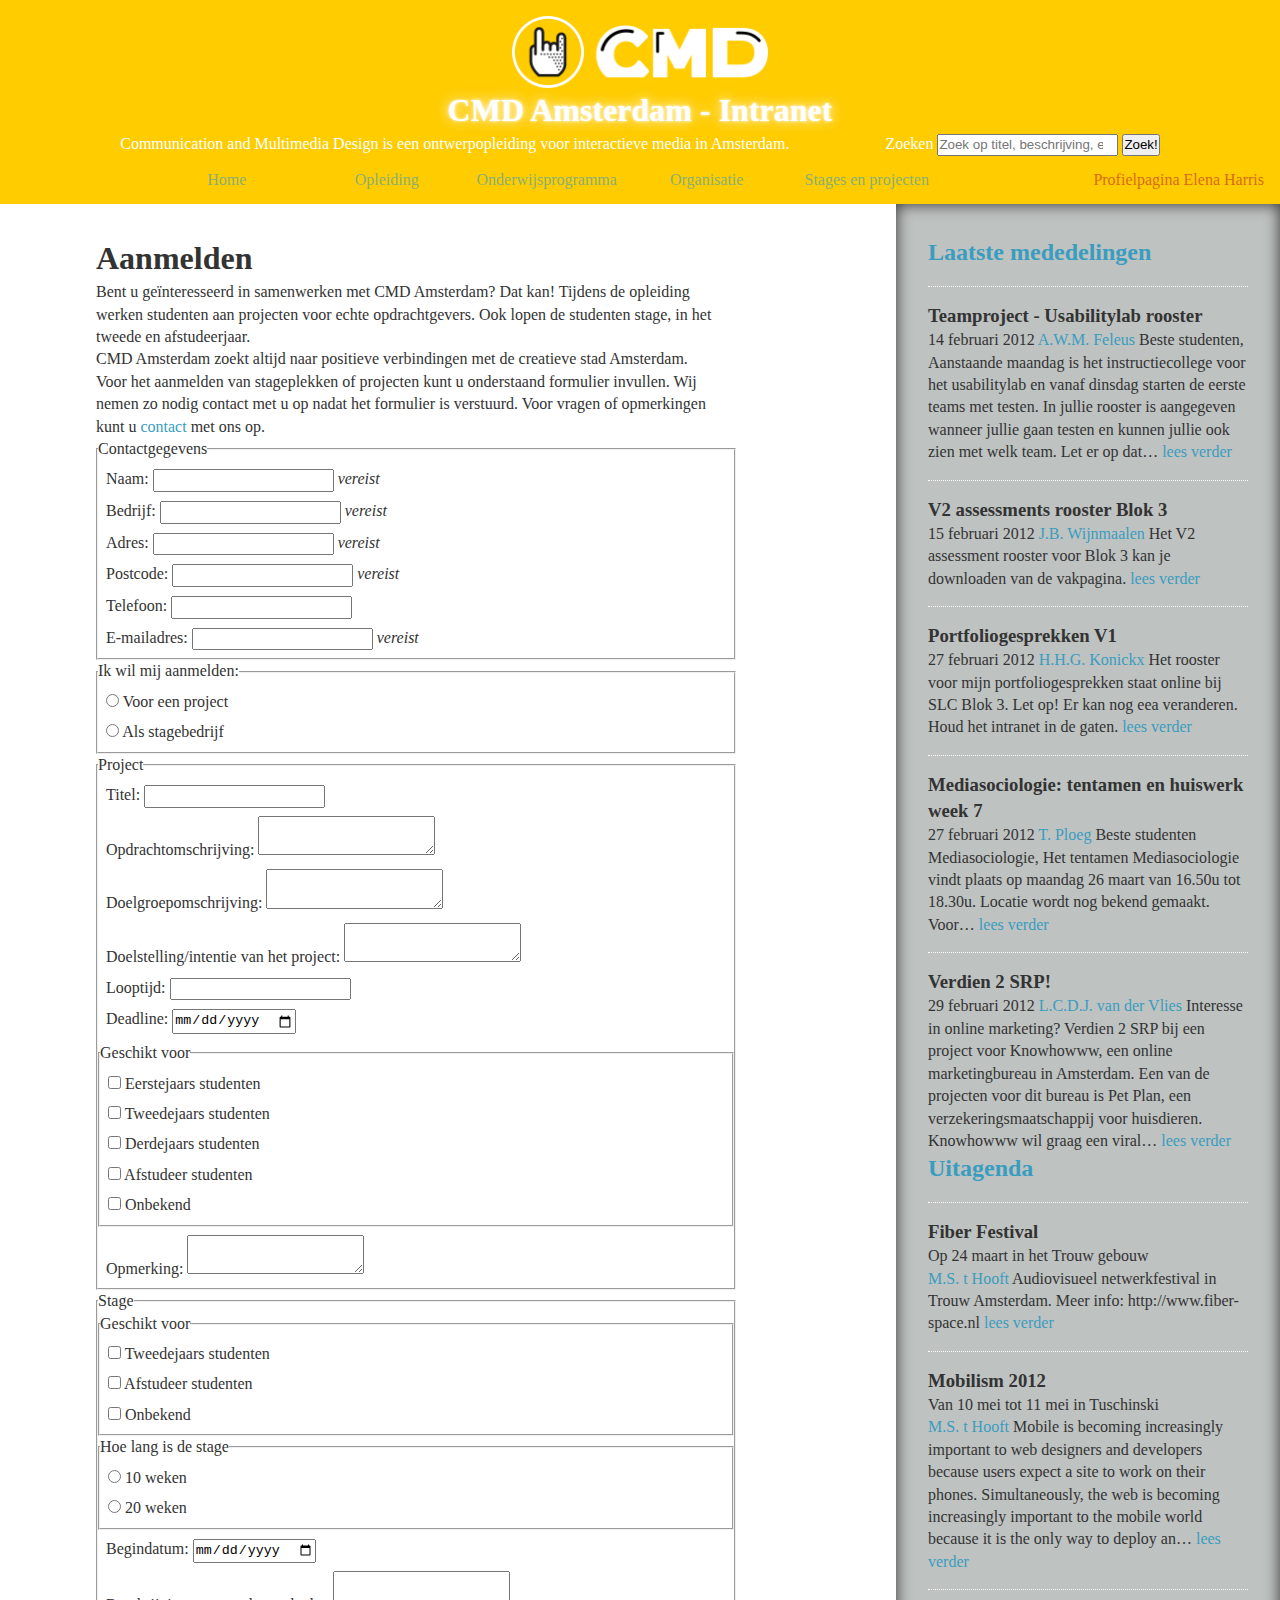
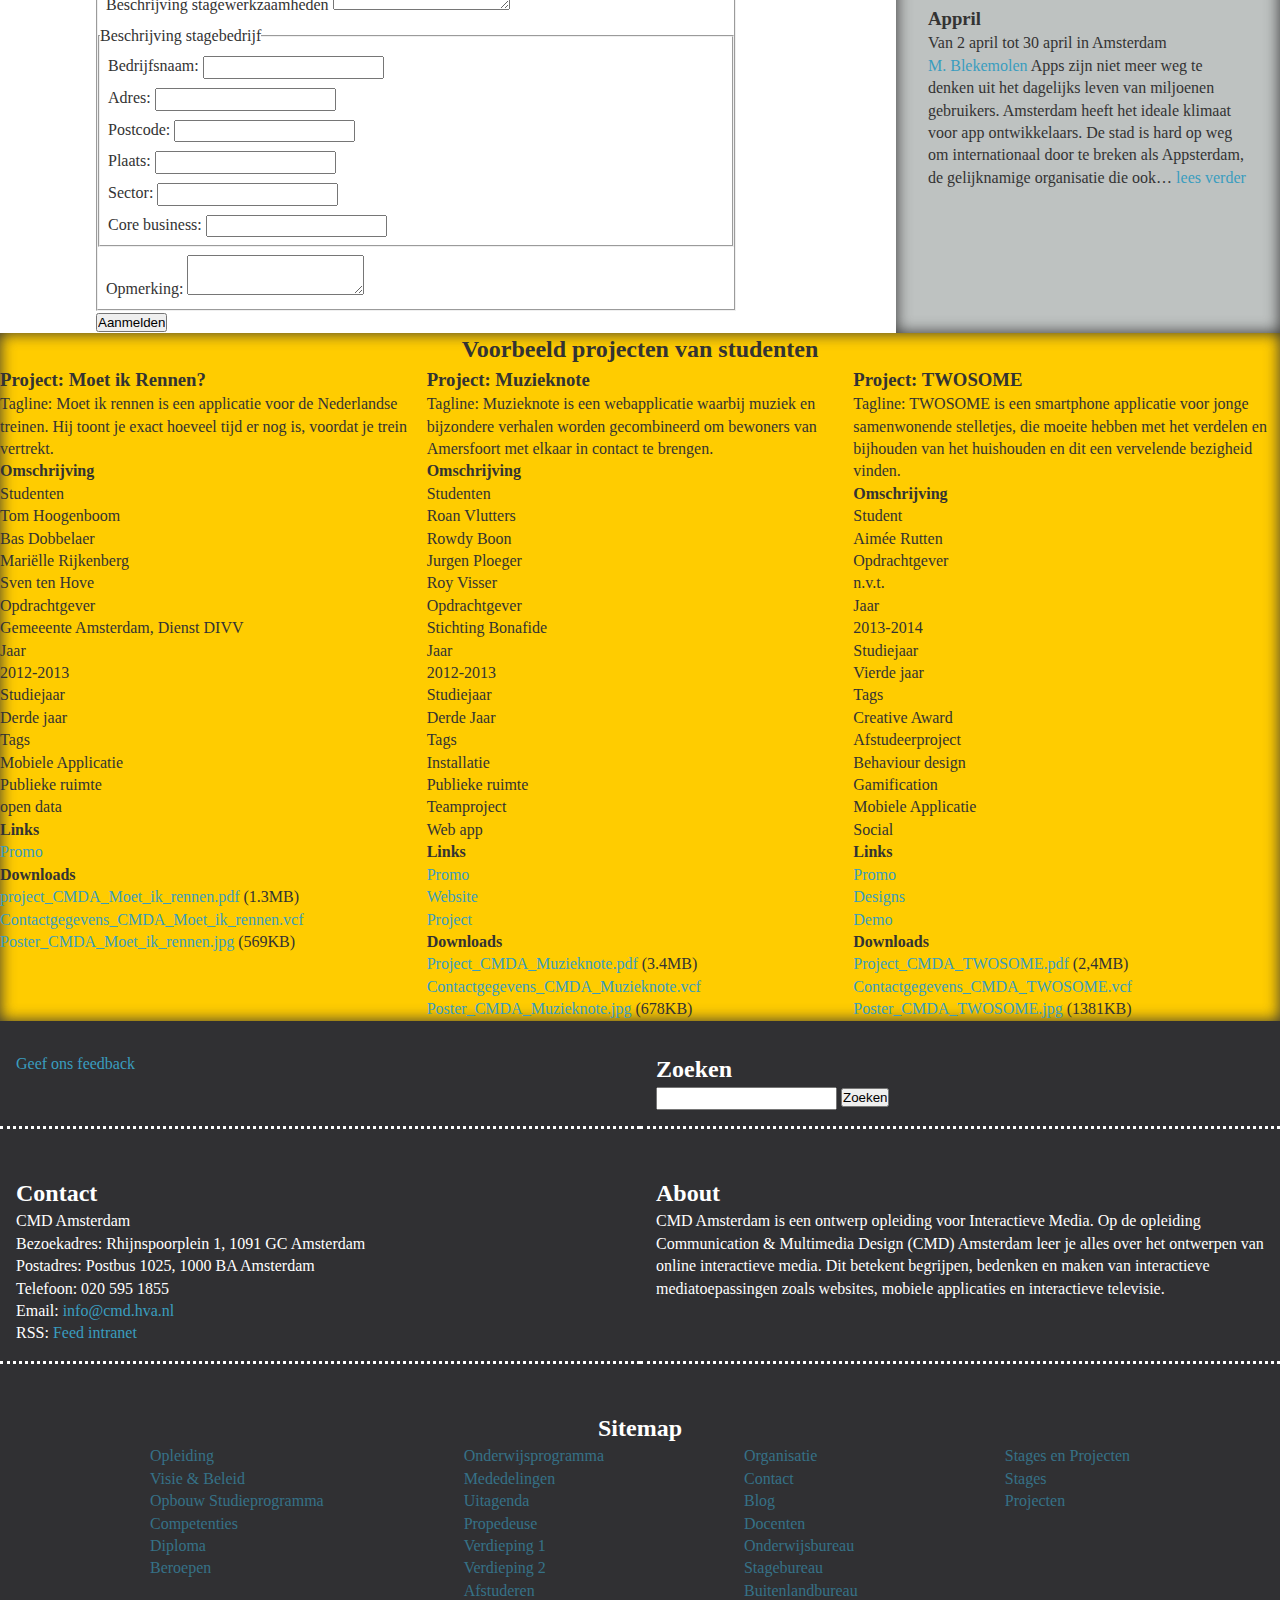
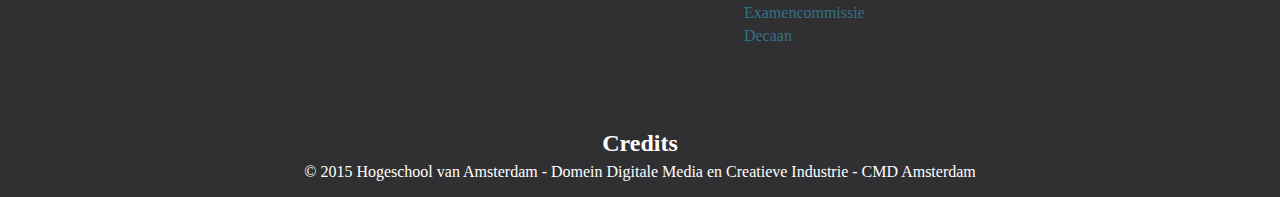
==== Eindtoets/Formulier/index.html @ 002a4f3b "Artikel klaar" ====
<!DOCTYPE html>
<html lang="nl">
    <head>
        <meta charset="utf-8">
        <meta name="viewport" content="width=device-width" />
        <title>Formulierpagina</title>
        <link rel="stylesheet" href="css/style.css">
    </head>
    <body>

        <!-- header met logo & navigatie -->
        <header>
            <h1>CMD Amsterdam - Intranet</h1>
            <p>Communication and Multimedia Design is een ontwerpopleiding voor interactieve media in Amsterdam.</p>
            <img class="headerImage" src="img/cmd_logo.png" alt="headerImage">
            <nav>
                <ul>
                    <li><a href="#">Home</a></li>
                    <li><a href="#">Opleiding</a></li>
                    <li><a href="#">Onderwijsprogramma</a></li>
                    <li><a href="#">Organisatie</a></li>
                    <li><a href="#">Stages en projecten</a></li>
                </ul>
            </nav>
            <form method="get" action="Formulierpagina.html">
                <label>
                    Zoeken
                    <input type="search" placeholder="Zoek op titel, beschrijving, etc…" name="q">
                </label>
                <button type="submit">Zoek!</button>
            </form>
            <p class="to-profile"><a href="#Elena">Profielpagina Elena Harris</a></p>
        </header>

        <!-- Main article - Contact formulier  -->
        <div class="mainContent">
        <main>

            <h1>Aanmelden</h1>
            <p>Bent u geïnteresseerd in samenwerken met CMD Amsterdam? Dat kan! Tijdens de opleiding werken studenten aan projecten voor echte opdrachtgevers. Ook lopen de studenten stage, in het tweede en afstudeerjaar.</p>
            <p>CMD Amsterdam zoekt altijd naar positieve verbindingen met de creatieve stad Amsterdam.</p>
            <p>Voor het aanmelden van stageplekken of projecten kunt u onderstaand formulier invullen. Wij nemen zo nodig contact met u op nadat het formulier is verstuurd. Voor vragen of opmerkingen kunt u <a href="#">contact</a> met ons op.</p>

            <form method="post" action="Formulierpagina.html">

                <fieldset>
                    <legend>Contactgegevens</legend>
                    <label>
                        <span>Naam:</span>
                        <input type="text" name="name" required>
                        <em>vereist</em>
                    </label>
                    <label>
                        <span>Bedrijf:</span>
                        <input type="text" name="company" required>
                        <em>vereist</em>
                    </label>
                    <label>
                        <span>Adres:</span>
                        <input type="text" name="address" required>
                        <em>vereist</em>
                    </label>
                    <label>
                        <span>Postcode:</span>
                        <input type="text" name="postal" required>
                        <em>vereist</em>
                    </label>
                    <label>
                        <span>Telefoon:</span>
                        <input type="tel" name="phone">
                    </label>
                    <label>
                        <span>E-mailadres:</span>
                        <input type="email" name="email" required>
                        <em>vereist</em>
                    </label>
                </fieldset>

                <fieldset>
                    <legend>Ik wil mij aanmelden:</legend>
                    <label>
                        <input type="radio" name="submit-for" value="project">
                        <span>Voor een project</span>
                    </label>
                    <label>
                        <input type="radio" name="submit-for" value="stage">
                        <span>Als stagebedrijf</span>
                    </label>
                </fieldset>

                <fieldset id="project">
                    <legend>Project</legend>
                    <label>
                        <span>Titel:</span>
                        <input type="text" name="project-title">
                    </label>
                    <label>
                        <span>Opdrachtomschrijving:</span>
                        <textarea name="project-description"></textarea>
                    </label>
                    <label>
                        <span>Doelgroepomschrijving:</span>
                        <textarea name="project-target-audience"></textarea>
                    </label>
                    <label>
                        <span>Doelstelling/intentie van het project:</span>
                        <textarea name="project-goal"></textarea>
                    </label>
                    <label>
                        <span>Looptijd:</span>
                        <input type="text" name="project-duration">
                    </label>
                    <label>
                        <span>Deadline:</span>
                        <input type="date" name="project-deadline">
                    </label>
                    <fieldset>
                        <legend>Geschikt voor</legend>
                        <label><input type="checkbox" name="project-eerstejaars"> Eerstejaars studenten</label>
                        <label><input type="checkbox" name="project-tweedejaars"> Tweedejaars studenten</label>
                        <label><input type="checkbox" name="project-derdejaars"> Derdejaars studenten</label>
                        <label><input type="checkbox" name="project-afstudeer"> Afstudeer studenten</label>
                        <label><input type="checkbox" name="project-onbekend"> Onbekend</label>
                    </fieldset>
                    <label>
                        <span>Opmerking:</span>
                        <textarea name="project-comments"></textarea>
                    </label>
                </fieldset>

                <fieldset id="stage">
                    <legend>Stage</legend>
                    <fieldset>
                        <legend>Geschikt voor</legend>
                        <label><input type="checkbox" name="stage-tweedejaars"> Tweedejaars studenten</label>
                        <label><input type="checkbox" name="stage-afstudeerders"> Afstudeer studenten</label>
                        <label><input type="checkbox" name="stage-onbekend"> Onbekend</label>
                    </fieldset>
                    <fieldset>
                        <legend>Hoe lang is de stage</legend>
                        <label><input type="radio" name="stage-duration" value="10"> 10 weken</label>
                        <label><input type="radio" name="stage-duration" value="20"> 20 weken</label>
                    </fieldset>
                    <label>
                        <span>Begindatum:</span>
                        <input type="date" name="stage-startdate">
                    </label>
                    <label>
                        <span>Beschrijving stagewerkzaamheden</span>
                        <textarea name="stage-description"></textarea>
                    </label>
                    <fieldset>
                        <legend>Beschrijving stagebedrijf</legend>
                        <label>
                            <span>Bedrijfsnaam:</span>
                            <input type="text" name="stage-company-name">
                        </label>
                        <label>
                            <span>Adres:</span>
                            <input type="text" name="stage-address">
                        </label>
                        <label>
                            <span>Postcode:</span>
                            <input type="text" name="stage-postal">
                        </label>
                        <label>
                            <span>Plaats:</span>
                            <input type="text" name="stage-place">
                        </label>
                        <label>
                            <span>Sector:</span>
                            <input type="text" name="stage-sector">
                        </label>
                        <label>
                            <span>Core business:</span>
                            <input type="text" name="stage-core-business">
                        </label>
                    </fieldset>
                    <label>
                        <span>Opmerking:</span>
                        <textarea name="stage-comments"></textarea>
                    </label>
                </fieldset>

                <input type="submit" value="Aanmelden">

            </form>

        </main>

        <!-- 3 related projects - In the spotlight -->
        <section class="related">

            <h2>Voorbeeld projecten van studenten</h2>

            <article>
                <header>
                    <h3>Project: Moet ik Rennen?</h3>
                    <p>Tagline: Moet ik rennen is een applicatie voor de Nederlandse treinen. Hij toont je exact hoeveel tijd er nog is, voordat je trein vertrekt.</p>
                </header>
                <section>
                    <h4>Omschrijving</h4>
                    <dl>
                        <dt>Studenten</dt>
                        <dd>Tom Hoogenboom</dd>
                        <dd>Bas Dobbelaer</dd>
                        <dd>Mariëlle Rijkenberg</dd>
                        <dd>Sven ten Hove</dd>

                        <dt>Opdrachtgever</dt>
                        <dd>Gemeeente Amsterdam, Dienst DIVV</dd>

                        <dt>Jaar</dt>
                        <dd>2012-2013</dd>

                        <dt>Studiejaar</dt>
                        <dd>Derde jaar</dd>

                        <dt class="tags">Tags</dt>
                        <dd>Mobiele Applicatie</dd>
                        <dd>Publieke ruimte</dd>
                        <dd>open data</dd>
                    </dl>
                </section>
                <section>
                    <h4>Links</h4>
                    <ul>
                        <li><a href="https://vimeo.com/61573544">Promo</a></li>
                    </ul>
                </section>
                <section>
                    <h4>Downloads</h4>
                    <ul>
                        <li><a href="bron.pdf" data-kb="1267">project_CMDA_Moet_ik_rennen.pdf</a> (1.3MB)</li>
                        <li><a href="bron.vcf">Contactgegevens_CMDA_Moet_ik_rennen.vcf</a></li>
                        <li><a href="bron.jpg" data-kb="569">Poster_CMDA_Moet_ik_rennen.jpg</a> (569KB)</li>
                    </ul>
                </section>
            </article>

            <article>
                <header>
                    <h3>Project: Muzieknote</h3>
                    <p>Tagline: Muzieknote is een webapplicatie waarbij muziek en bijzondere verhalen worden gecombineerd om bewoners van Amersfoort met elkaar in contact te brengen.</p>
                </header>
                <section>
                    <h4>Omschrijving</h4>
                    <dl>
                        <dt>Studenten</dt>
                        <dd>Roan Vlutters</dd>
                        <dd>Rowdy Boon</dd>
                        <dd>Jurgen Ploeger</dd>
                        <dd>Roy Visser</dd>

                        <dt>Opdrachtgever</dt>
                        <dd>Stichting Bonafide</dd>

                        <dt>Jaar</dt>
                        <dd>2012-2013</dd>

                        <dt>Studiejaar</dt>
                        <dd>Derde Jaar</dd>

                        <dt class="tags">Tags</dt>
                        <dd>Installatie</dd>
                        <dd>Publieke ruimte</dd>
                        <dd>Teamproject</dd>
                        <dd>Web app</dd>
                    </dl>
                </section>
                <section>
                    <h4>Links</h4>
                    <ul>
                        <li><a href="https://vimeo.com/81740715">Promo</a></li>
                        <li><a href="http://muzieknote.nl">Website</a></li>
                        <li><a href="https://www.behance.net/gallery/Muzieknote/14149359">Project</a></li>
                    </ul>
                </section>
                <section>
                    <h4>Downloads</h4>
                    <ul>
                        <li><a href="bron.pdf" data-kb="33671">Project_CMDA_Muzieknote.pdf</a> (3.4MB)</li>
                        <li><a href="bron.vcf">Contactgegevens_CMDA_Muzieknote.vcf</a></li>
                        <li><a href="bron.jpg" data-kb="678">Poster_CMDA_Muzieknote.jpg</a> (678KB)</li>
                    </ul>
                </section>
            </article>

            <article>
                <header>
                    <h3>Project: TWOSOME</h3>
                    <p>Tagline: TWOSOME is een smartphone applicatie voor jonge samenwonende stelletjes, die moeite hebben met het verdelen en bijhouden van het huishouden en dit een vervelende bezigheid vinden.</p>
                </header>
                <section>
                    <h4>Omschrijving</h4>
                    <dl>
                        <dt>Student</dt>
                        <dd>Aimée Rutten</dd>

                        <dt>Opdrachtgever</dt>
                        <dd>n.v.t.</dd>

                        <dt>Jaar</dt>
                        <dd>2013-2014</dd>

                        <dt>Studiejaar</dt>
                        <dd>Vierde jaar</dd>

                        <dt class="tags">Tags</dt>
                        <dd>Creative Award</dd>
                        <dd>Afstudeerproject</dd>
                        <dd>Behaviour design</dd>
                        <dd>Gamification</dd>
                        <dd>Mobiele Applicatie</dd>
                        <dd>Social</dd>
                    </dl>
                </section>
                <section>
                    <h4>Links</h4>
                    <ul>
                        <li><a href="http://marvl.in/17b008">Promo</a></li>
                        <li><a href="http://www.pinterest.com/pin/246783254555699159/">Designs</a></li>
                        <li><a href="https://vimeo.com/98737277">Demo</a></li>
                    </ul>
                </section>
                <section>
                    <h4>Downloads</h4>
                    <ul>
                        <li><a href="bron.pdf" data-kb="23513">Project_CMDA_TWOSOME.pdf</a> (2,4MB)</li>
                        <li><a href="bron.vcf">Contactgegevens_CMDA_TWOSOME.vcf</a></li>
                        <li><a href="bron.jpg" data-kb="1381">Poster_CMDA_TWOSOME.jpg</a> (1381KB)</li>
                    </ul>
                </section>
            </article>

        </section>

        <!-- Sidebar teksten en info: Laatste mededelingen, Agenda, Twitter -->
        <aside>

            <section>
                <h2><a href="#">Laatste mededelingen</a></h2>
                <article>
                    <h3>Teamproject - Usabilitylab rooster</h3>
                    <p>
                        <time datetime="2012-02-14">14 februari 2012</time>
                        <a href="#" rel="author">A.W.M. Feleus</a>
                        Beste studenten, Aanstaande maandag is het instructiecollege voor het usabilitylab en vanaf dinsdag starten de eerste teams met testen. In jullie rooster is aangegeven wanneer jullie gaan testen en kunnen jullie ook zien met welk team. Let er op dat…
                        <a href="#" rel="bookmark">lees verder</a>
                    </p>
                </article>
                <article>
                    <h3>V2 assessments rooster Blok 3</h3>
                    <p>
                        <time datetime="2012-02-15">15 februari 2012</time>
                        <a href="#" rel="author">J.B. Wijnmaalen</a>
                        Het V2 assessment rooster voor Blok 3 kan je  downloaden van de vakpagina.
                        <a href="#" rel="bookmark">lees verder</a>
                    </p>
                </article>
                <article>
                    <h3>Portfoliogesprekken V1</h3>
                    <p>
                        <time datetime="2012-02-27">27 februari 2012</time>
                        <a href="#" rel="author">H.H.G. Konickx</a>
                        Het rooster voor mijn portfoliogesprekken staat online bij SLC Blok 3. Let op! Er kan nog eea veranderen. Houd het intranet in de gaten.
                        <a href="#" rel="bookmark">lees verder</a>
                    </p>
                </article>
                <article>
                    <h3>Mediasociologie: tentamen en huiswerk week 7</h3>
                    <p>
                        <time datetime="2012-02-27">27 februari 2012</time>
                        <a href="#" rel="author">T. Ploeg</a>
                        Beste studenten Mediasociologie, Het tentamen Mediasociologie vindt plaats op maandag 26 maart van 16.50u tot 18.30u. Locatie wordt nog bekend gemaakt. Voor…
                        <a href="#" rel="bookmark">lees verder</a>
                    </p>
                </article>
                <article>
                    <h3>Verdien 2 SRP!</h3>
                    <p>
                        <time datetime="2012-02-29">29 februari 2012</time>
                        <a href="#" rel="author">L.C.D.J. van der Vlies</a>
                        Interesse in online marketing? Verdien 2 SRP bij een project voor Knowhowww, een online marketingbureau in Amsterdam. Een van de projecten voor dit bureau is Pet Plan, een verzekeringsmaatschappij voor huisdieren. Knowhowww wil graag een viral…
                        <a href="#" rel="bookmark">lees verder</a>
                    </p>
                </article>
            </section>

            <section>
                <h2><a href="#">Uitagenda</a></h2>
                <article>
                    <h3>Fiber Festival</h3>
                    <footer>
                        <p>Op <time datetime="2012-03-24">24 maart</time> in het Trouw gebouw</p>
                    </footer>
                    <p>
                        <a href="#" rel="author">M.S. t Hooft</a>
                        Audiovisueel netwerkfestival in Trouw Amsterdam. Meer info: http://www.fiber-space.nl
                        <a href="#" rel="bookmark">lees verder</a>
                    </p>
                </article>
                <article>
                    <h3>Mobilism 2012</h3>
                    <footer>
                        <p>Van <time datetime="2012-05-10">10 mei</time> tot <time datetime="2012-05-11">11 mei</time> in Tuschinski</p>
                    </footer>
                    <p>
                        <a href="#" rel="author">M.S. t Hooft</a>
                        Mobile is becoming increasingly important to web designers and developers because users expect a site to work on their phones. Simultaneously, the web is becoming increasingly important to the mobile world because it is the only way to deploy an…
                        <a href="#" rel="bookmark">lees verder</a>
                    </p>
                </article>
                <article>
                    <h3>Appril</h3>
                    <footer>
                        <p>Van <time datetime="2012-04-02">2 april</time> tot <time datetime="2012-04-30">30 april</time> in Amsterdam</p>
                    </footer>
                    <p>
                        <a href="#" rel="author">M. Blekemolen</a>
                        Apps zijn niet meer weg te denken uit het dagelijks leven van miljoenen gebruikers. Amsterdam heeft het ideale klimaat voor app ontwikkelaars. De stad is hard op weg om internationaal door te breken als Appsterdam, de gelijknamige organisatie die ook…
                        <a href="#" rel="bookmark">lees verder</a>
                    </p>
                </article>
            </section>

            <!--
                Twitter feed:
                @cmdamsterdam
                #cmda
            -->

        </aside>
        </div>
        <!-- Footer informatie -->
        <footer>
            <section id="sitemap">
                <h2>Sitemap</h2>
                <ul>
                    <li>
                        <a href="#">Opleiding</a>
                        <ul>
                            <li><a href="#">Visie &amp; Beleid</a></li>
                            <li><a href="#">Opbouw Studieprogramma</a></li>
                            <li><a href="#">Competenties</a></li>
                            <li><a href="#">Diploma</a></li>
                            <li><a href="#">Beroepen</a></li>
                        </ul>
                    </li>
                    <li>
                        <a href="#">Onderwijsprogramma</a>
                        <ul>
                            <li><a href="#">Mededelingen</a></li>
                            <li><a href="#">Uitagenda</a></li>
                            <li><a href="#">Propedeuse</a></li>
                            <li><a href="#">Verdieping 1</a></li>
                            <li><a href="#">Verdieping 2</a></li>
                            <li><a href="#">Afstuderen</a></li>
                        </ul>
                    </li>
                    <li>
                        <a href="#">Organisatie</a>
                        <ul>
                            <li><a href="#">Contact</a></li>
                            <li><a href="#">Blog</a></li>
                            <li><a href="#">Docenten</a></li>
                            <li><a href="#">Onderwijsbureau</a></li>
                            <li><a href="#">Stagebureau</a></li>
                            <li><a href="#">Buitenlandbureau</a></li>
                            <li><a href="#">Examencommissie</a></li>
                            <li><a href="#">Decaan</a></li>
                        </ul>
                    </li>
                    <li>
                        <a href="#">Stages en Projecten</a>
                        <ul>
                            <li><a href="#">Stages</a></li>
                            <li><a href="#">Projecten</a></li>
                        </ul>
                    </li>
                </ul>
            </section>

            <section id="contact">
                <h2>Contact</h2>
                <p>CMD Amsterdam</p>
                <p>Bezoekadres: Rhijnspoorplein 1, 1091 GC Amsterdam</p>
                <p>Postadres: Postbus 1025, 1000 BA Amsterdam</p>
                <p>Telefoon: 020 595 1855</p>
                <p>Email: <a href="#" class="email">info@cmd.hva.nl</a></p>
                <p>RSS: <a href="#" class="rss">Feed intranet</a></p>
            </section>

            <section id="search">
                <h2>Zoeken</h2>
                <form method="get" action="Formulierpagina.html">
                    <input type="search" name="q">
                    <input type="submit" value="Zoeken">
                </form>
            </section>

            <section id="about" lang="en">
                <h2>About</h2>
                <p>CMD Amsterdam is een ontwerp opleiding voor Interactieve Media. Op de opleiding Communication &amp; Multimedia Design (CMD) Amsterdam leer je alles over het ontwerpen van online interactieve media. Dit betekent begrijpen, bedenken en maken van interactieve mediatoepassingen zoals websites, mobiele applicaties en interactieve televisie.</p>
            </section>

            <section id="credits" lang="en">
                <h2>Credits</h2>
                <p>© 2015 Hogeschool van Amsterdam - Domein Digitale Media en Creatieve Industrie - CMD Amsterdam</p>
            </section>

            <p id="feedback"><a href="#">Geef ons feedback</a></p>

        </footer>

    </body>
</html>
---- Eindtoets/Formulier/css/style.css ----
/*-------- Algemene css --------*/
* {
    margin: 0;
    padding: 0;
    box-sizing: border-box;
    line-height: 140%;
}

html {
    color: #333;
    background: #fff;
}

li{
    list-style-type: none;
}

fieldset > label{
    display: block;
    width: 100%;
    margin: 0.5em;
}

/* unvisited link */
a:link {
    color: #3A9DBF;
    text-decoration: none;
}

/* visited link */
a:visited {
    color: #3A9DBF;
}

/* mouse over link */
a:hover {
    color: #3A9DBF;
}

/* selected link */
a:active {
    color: #3A9DBF;
}





/*-------- Header + Flexbox --------*/
body > header{
    background: #ffcc00;
    color: #fff;
    display: flex;
    flex-wrap: wrap;
    justify-content: center;
}

.headerImage {
    order: -1;
    width: 20%;
    height: 20%;
    margin: 1em auto auto auto;
    transition: 0.5s;
}

.headerImage:hover{
    transform: rotate(10deg);
    transition: 0.5s;

}

body > header > p{
    text-align: center;
}

body > header > form{
    order: 2;
    align-self: center;
    margin-left: 6em;
}

body > header > nav{
    order: 3;
    margin: auto;
}

body > header > h1{
    width: 100%;
    text-align: center;
    text-shadow:0 0 .1em white, 0 0 .4em white;
}



body > header > nav > ul{
    display: flex;
    flex-wrap: wrap;
    text-align: center;
    justify-content: center;
}

body > header > nav > ul > li{
    display: block;
    width: 10em;
    height: 3em;
    line-height: 3em;
}

body > header > nav > ul > li > a{
    opacity: 0.6;
}

body > header > nav > ul > li > a:hover{
    opacity: 1;
}

.active{
    opacity: 1;
}

.to-profile{
    order: 4;
    align-self: center;
    opacity: 0.6;
}

.to-profile:hover{
    opacity: 1;
}

a[href="#Elena"]{
    color: #BF2A25;
    margin-right: 1em;
}



/*-------- Hoofdcontent: Main + aside + related (incl flexbox) --------*/
.mainContent{
    display: flex;
    flex-wrap: wrap;
    justify-content:space-between;
}

.mainContent > main{
    width: 60%;
    order: 1;
    padding: 2em 2em 0 6em;

}

.mainContent > main > article > section > img{
    max-height: 100%;
    max-width: 100%;
    margin: 1em;
}

aside{
    width: 30%;
    order: 2;
    padding: 2em;
    background: #BEC2C1;
        -webkit-box-shadow: inset 0 0 15px #333;
        -moz-box-shadow: inset 0 0 15px #333;
            box-shadow: inset 0 0 15px #333;
}

aside > section > article{
    border-top: dotted white 0.1em;
    margin-top: 1em;
    padding-top: 1em;
}

.related{
    display: flex;
    flex-wrap: wrap;
    width: 100%;
    order: 3;
    background: #ffcc00;
    justify-content:flex-start;
     -webkit-box-shadow: inset 0 0 15px #333;
        -moz-box-shadow: inset 0 0 15px #333;
            box-shadow: inset 0 0 15px #333;
}

.related > h2{
    width: 100%;
    text-align: center;
}

.related > article{
    width: 33.3333333%;
}



/*-------- Footer + Flexbox --------*/

body > footer{
    background: #303033;
    color: #fff;
    display: flex;
    flex-wrap: wrap;
    justify-content: space-around;
}

#sitemap > h2{
    text-align: center;
}

#sitemap > ul{
    display: flex;
    flex-wrap: wrap;
    justify-content: space-around;
}

#sitemap > ul > li > a, #sitemap > ul > li > ul > li > a{
    opacity: 0.6;
}

#sitemap > ul > li > a:hover, #sitemap > ul > li > ul > li > a:hover{
    opacity: 1;
}

#contact{
    width: 50%;
    order: 3;
    margin: 1em auto 1em auto;
    padding: 1em;
    border-bottom: dotted white 0.2em;
}

#feedback{
    width: 50%;
    order: 1;
    margin: 1em auto 1em auto;
    border-bottom: dotted white 0.2em;
    padding: 1em;
}

a[href="#feedback"]{
    color: #DBB34D;
}

#search{
    width: 50%;
    order: 2;
    margin: 1em auto 1em auto;
    border-bottom: dotted white 0.2em;
    padding: 1em;
}

#sitemap{
    width: 90%;
    order: 4;
    margin: 1em auto 1em auto;
    padding: 1em;
}

#about{
    width: 50%;
    order: 3;
    margin: 1em auto 1em auto;
    padding: 1em;
    border-bottom: dotted white 0.2em;
}

#credits{
    width: 90%;
    order: 6;
    text-align: center;
    margin-top: 2em;
    padding: 1em;
}




/*--------Media Queries--------*/

/*--------Breakpoint Tablet Size--------
@media only screen and (max-width: 1024px){
    .mainContent > main{
        width: 75%;
        padding: 0.5em;
    }

    aside{
        width: 25%;
        padding: 0.5em;
    }

    body > header{
        border-bottom-left-radius: 5em;
    }

    .mainContent > main > article > section > img{
    max-height: 60%;
    max-width: 60%;
    margin: 0.5em;
    }

    .related > article{
    width: 30%;
    }

    body > header > p:nth-child(2){
        display: none;
    }

     body > header > nav > ul > li > a{
        opacity: 1;
    }

    #sitemap > ul > li > a, #sitemap > ul > li > ul > li > a{
        opacity: 1;
    }

}

/*--------Breakpoint Smartphone Size--------
@media only screen and (max-width: 600px){
    body > header > h1, body > header > p{
        display: none;
    }

    .headerImage{
        width: 60%;
        height: 60%;
    }

    .mainContent > main > article > section > img{
    max-height: 90%;
    max-width: 90%;
    margin: auto;
    }

    body > header{
        border-bottom-left-radius: 0;
    }

    body > header > form{
        width: 100%;
        margin: 1em 0 0 40%;
    }

    .mainContent > main, .mainContent > aside, .mainContent > .related{
        width: 100%;
    }

    body > header > nav > ul > li{
        width: 100%;
        height: 2em;
        line-height: 2em;
}

    .related > article{
    width: 100%;
        padding: 1em;
    }

    #feedback, #about, #search{
        display: none;
    }

    #contact, #sitemap{
        width: 100%;
    }

    #sitemap > ul{
        justify-content: space-between;
    }

}*/
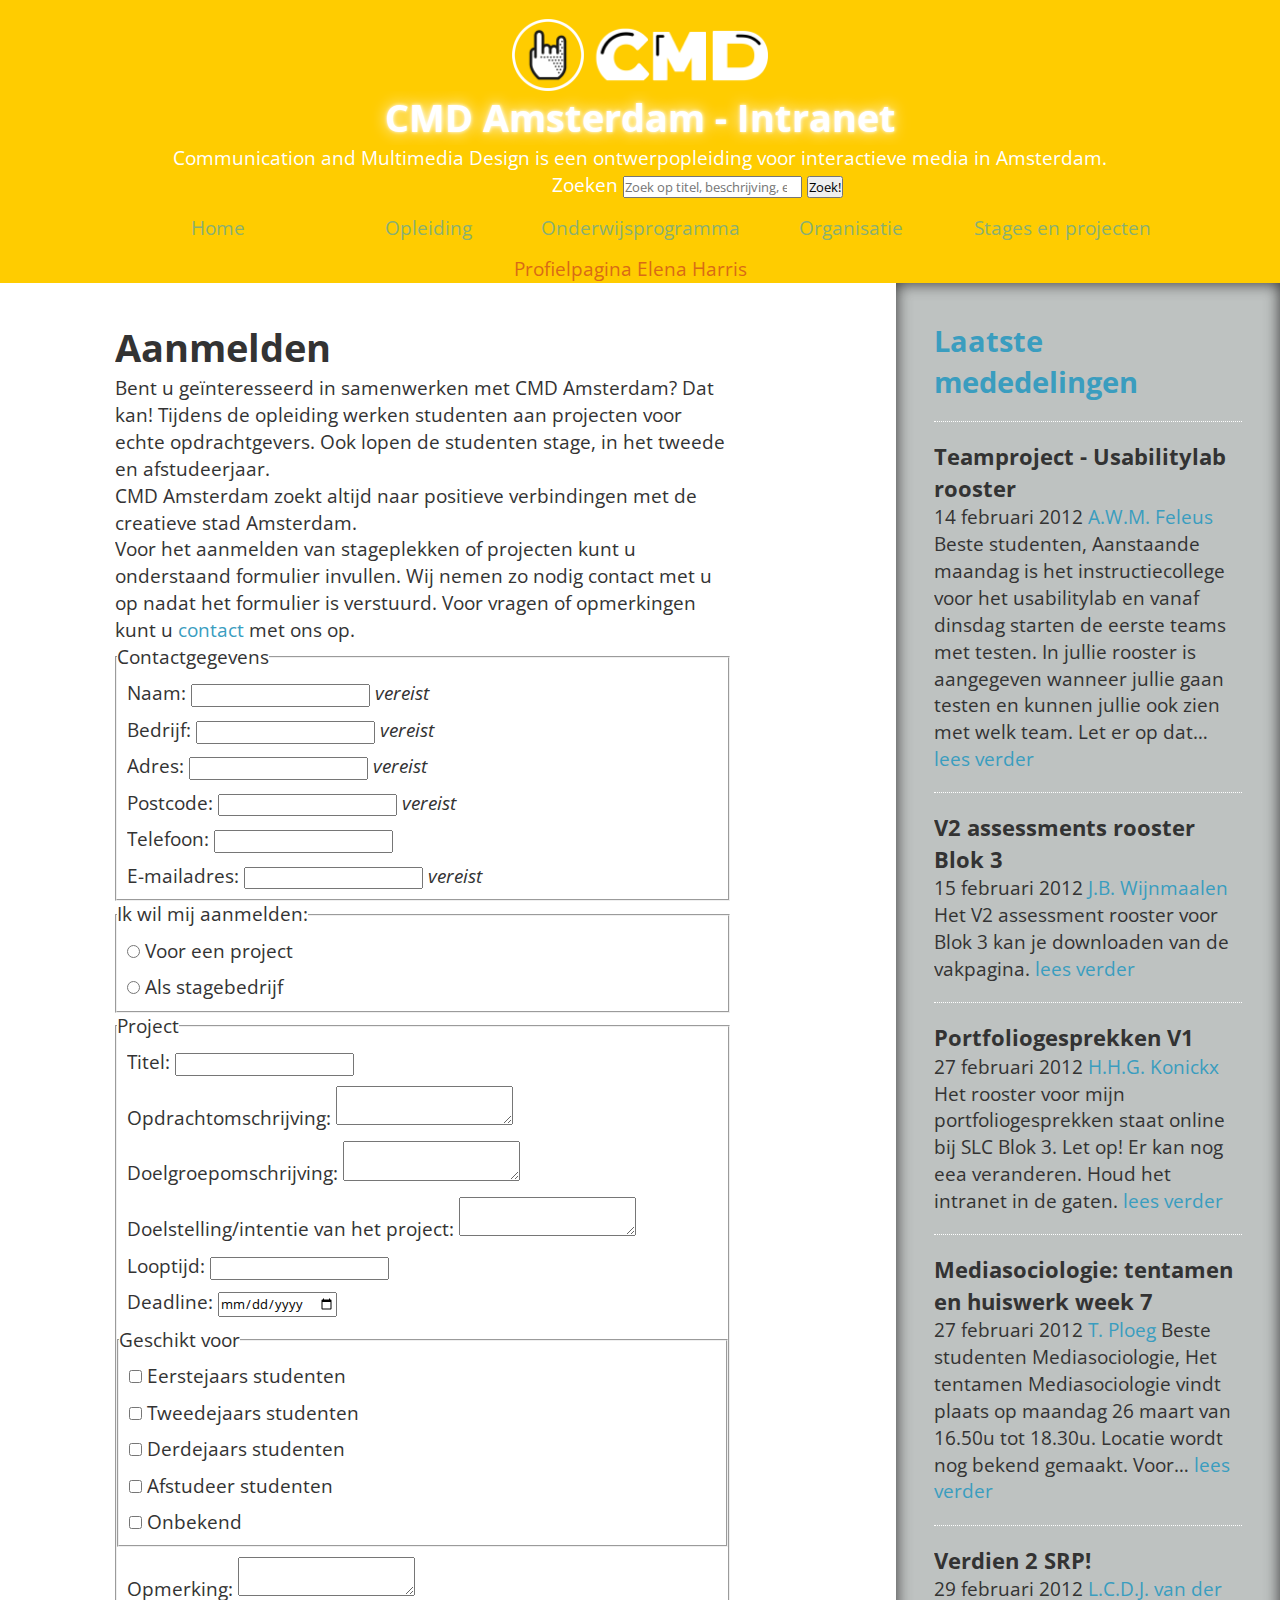
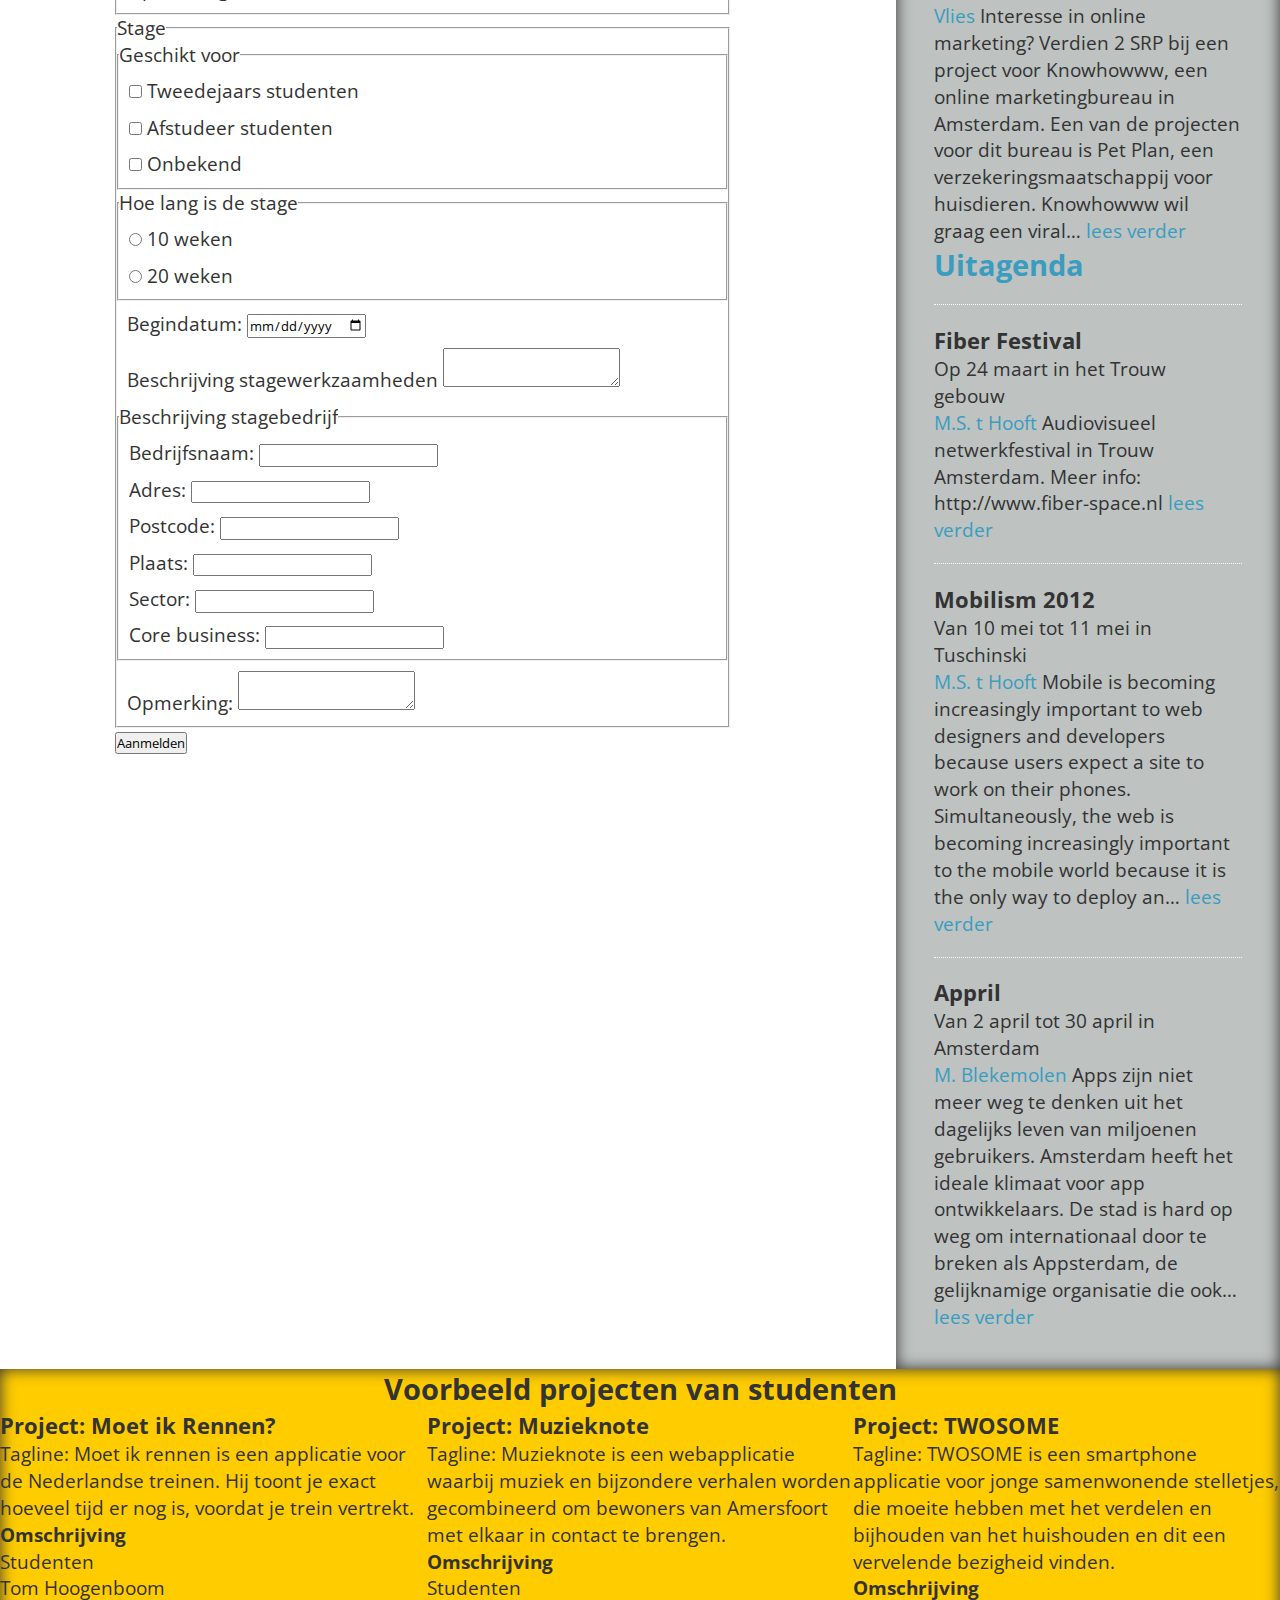
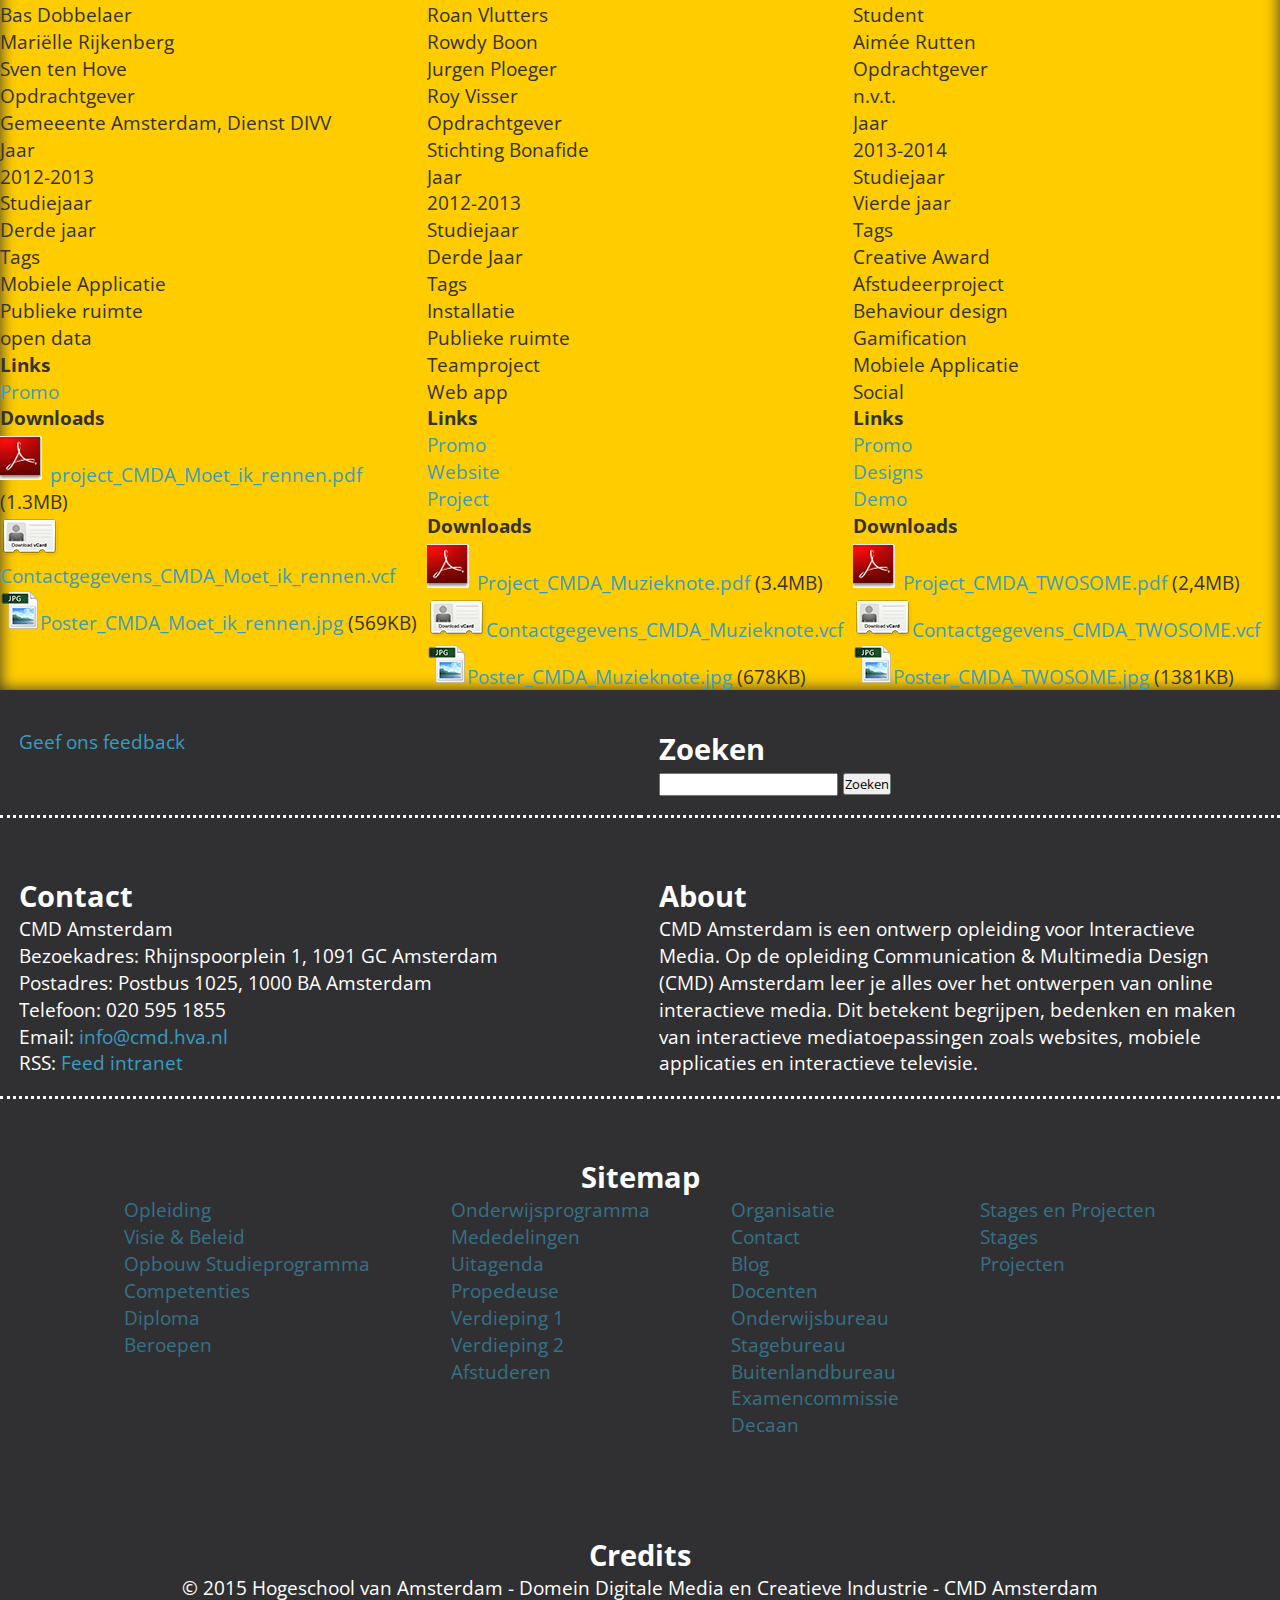
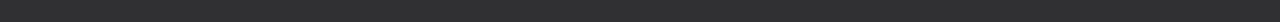
==== commit 843005a6: "em fix" ====
--- a/Eindtoets/Formulier/index.html
+++ b/Eindtoets/Formulier/index.html
@@ -5,6 +5,7 @@
         <meta name="viewport" content="width=device-width" />
         <title>Formulierpagina</title>
         <link rel="stylesheet" href="css/style.css">
+        <link href='https://fonts.googleapis.com/css?family=Open+Sans' rel='stylesheet' type='text/css'>
     </head>
     <body>
 
--- a/Eindtoets/Formulier/css/style.css
+++ b/Eindtoets/Formulier/css/style.css
@@ -1,14 +1,17 @@
 /*-------- Algemene css --------*/
 * {
+    box-sizing: border-box;
+    line-height: 140%;
     margin: 0;
     padding: 0;
-    box-sizing: border-box;
-    line-height: 140%;
+    font-family: 'Open Sans', sans-serif;
+    overflow-x: hidden;
 }
 
 html {
+    background: #fff;
     color: #333;
-    background: #fff;
+    font-size: 1.2em;
 }
 
 li{
@@ -101,7 +104,7 @@
 
 body > header > nav > ul > li{
     display: block;
-    width: 10em;
+    width: 11em;
     height: 3em;
     line-height: 3em;
 }
@@ -192,6 +195,17 @@
     width: 33.3333333%;
 }
 
+a[href$=".pdf"]:before{
+    content: url(../img/acro.gif);
+}
+
+a[href$=".vcf"]:before{
+    content: url(../img/vcard.png);
+}
+
+a[href$=".jpg"]:before{
+    content: url(../img/jpg.png);
+}
 
 
 /*-------- Footer + Flexbox --------*/
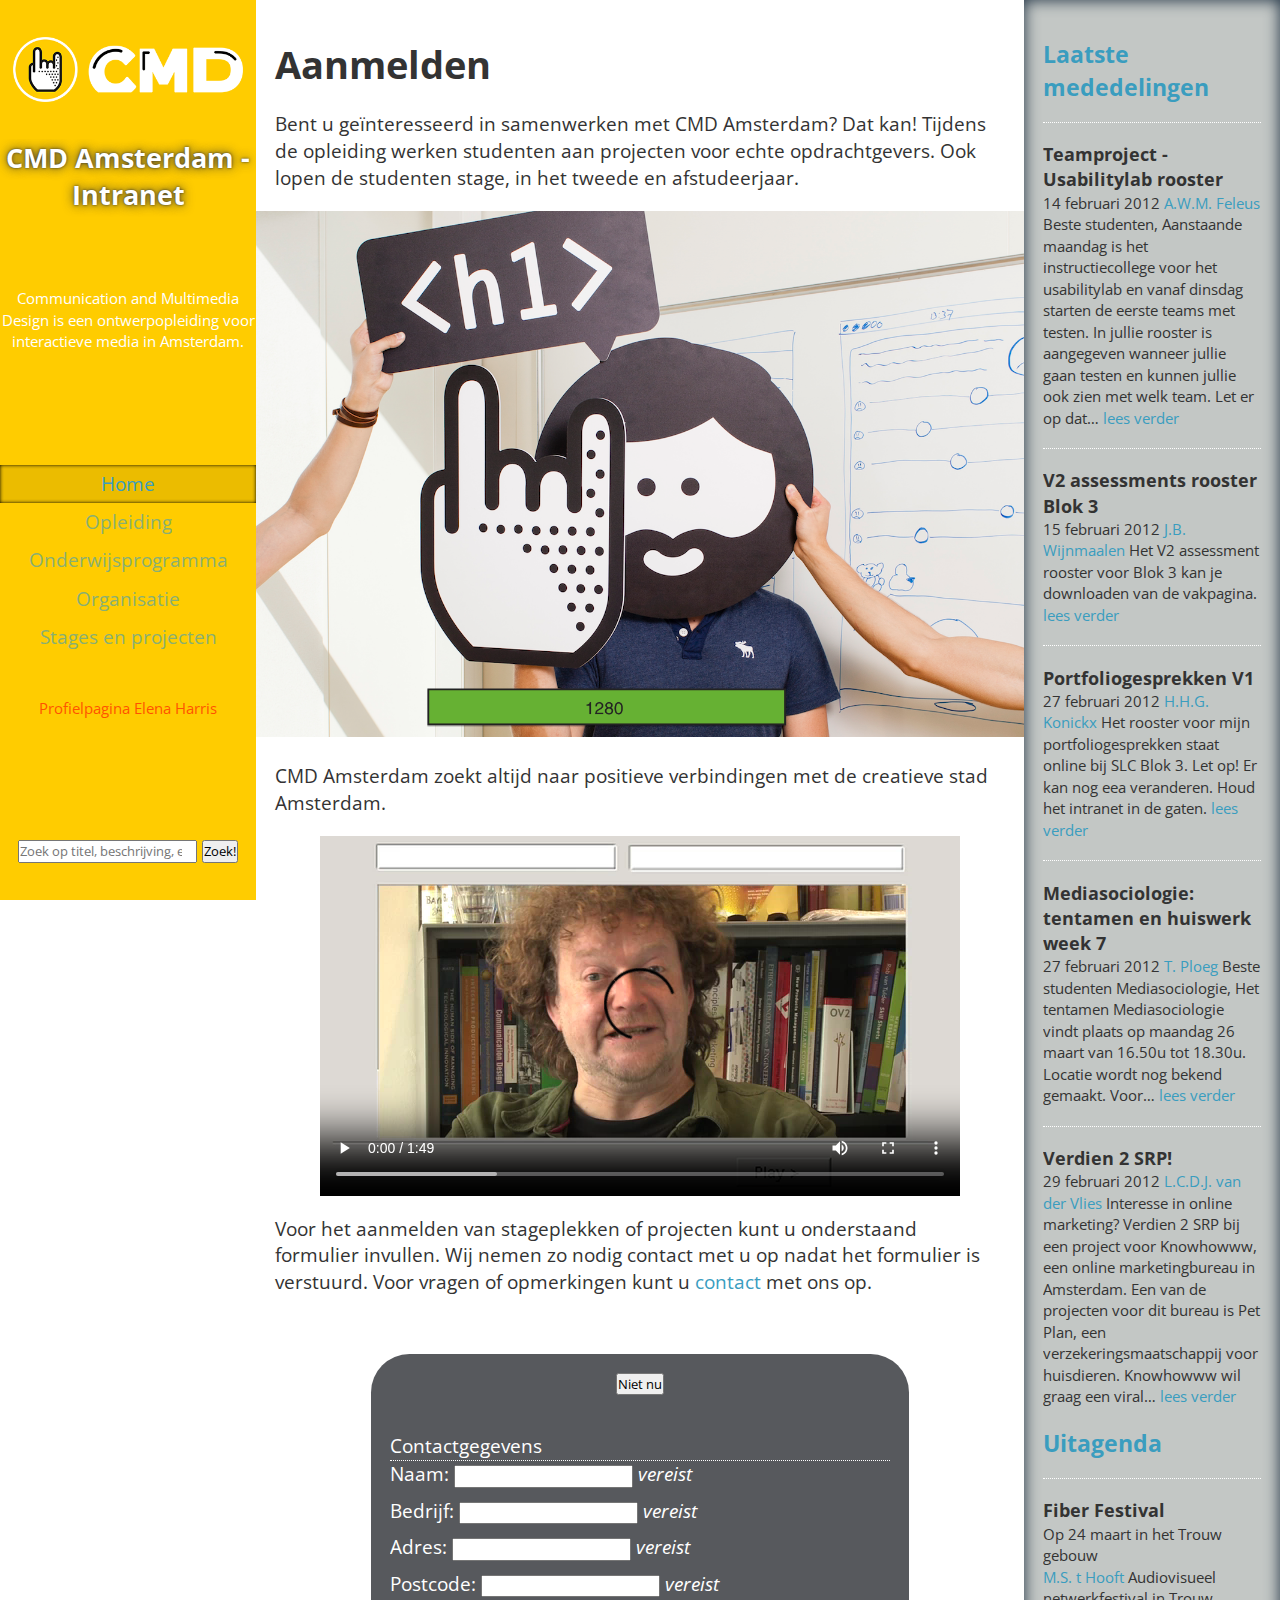
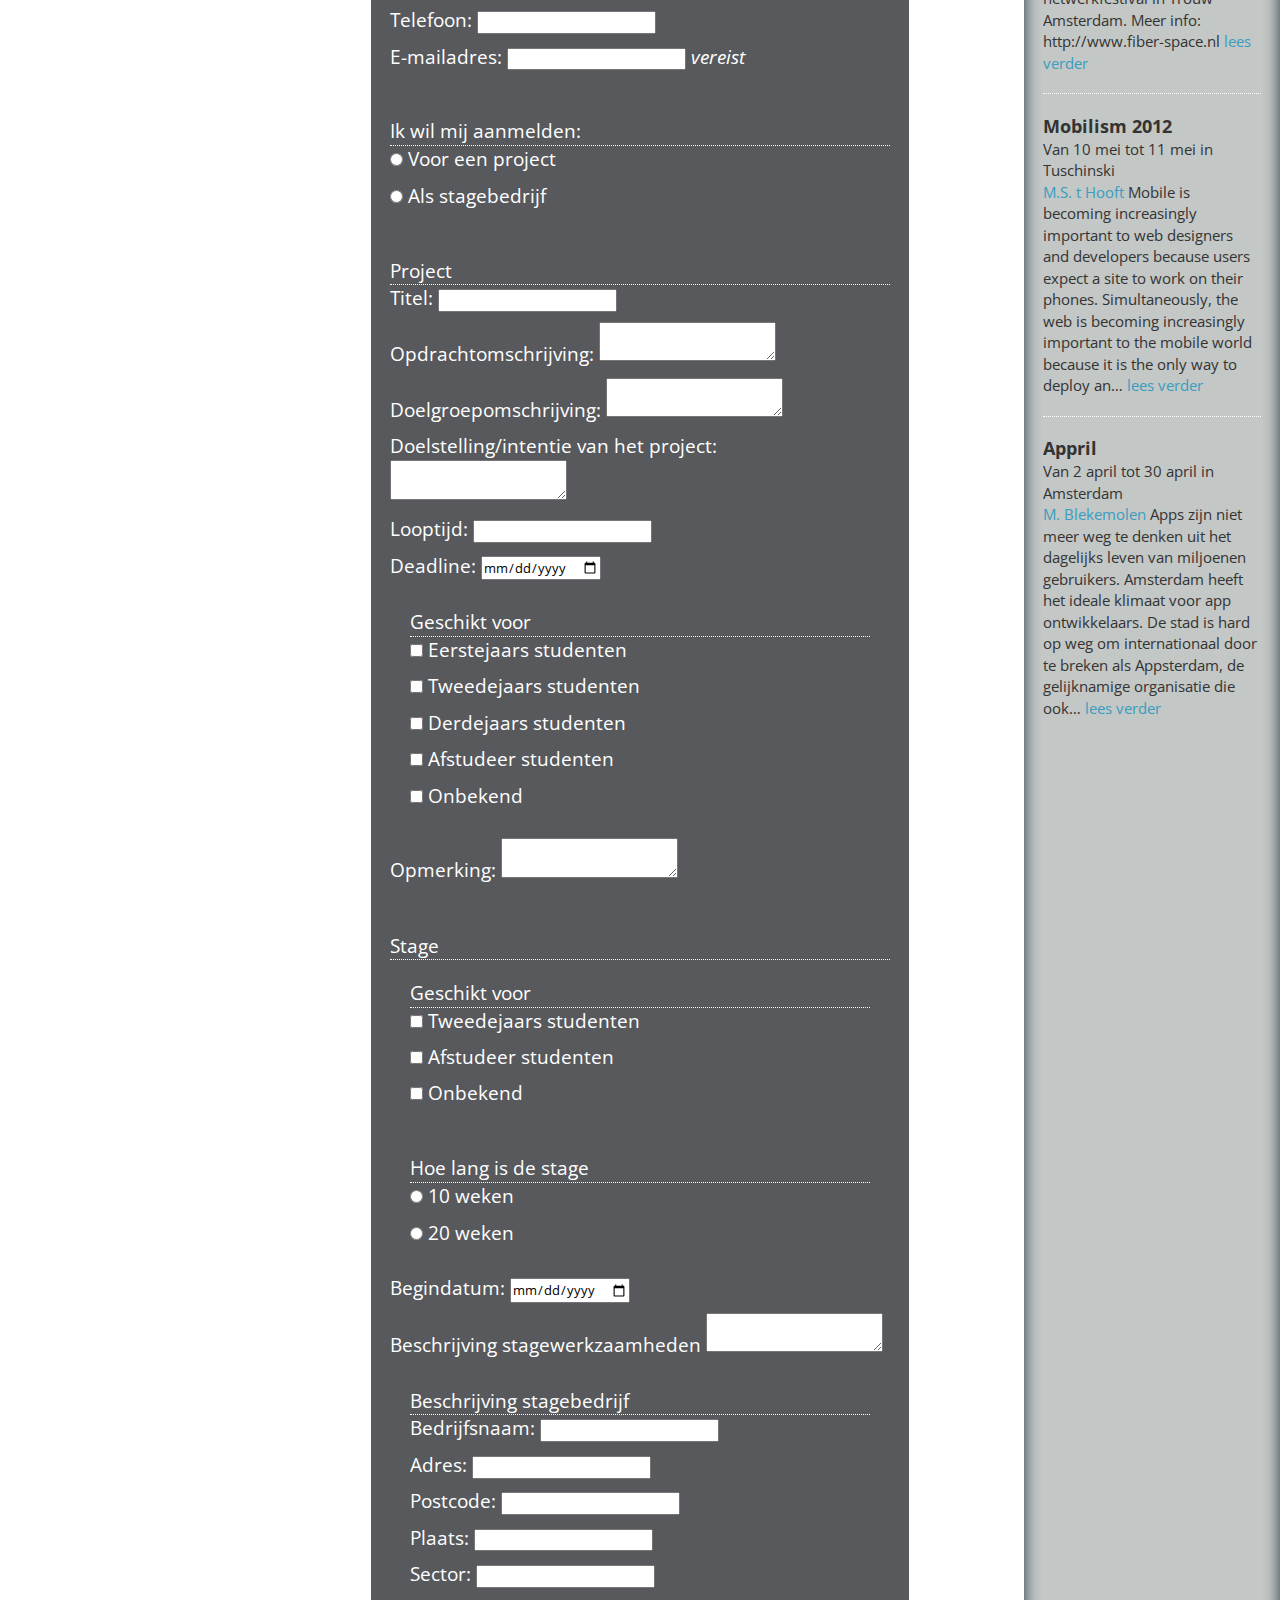
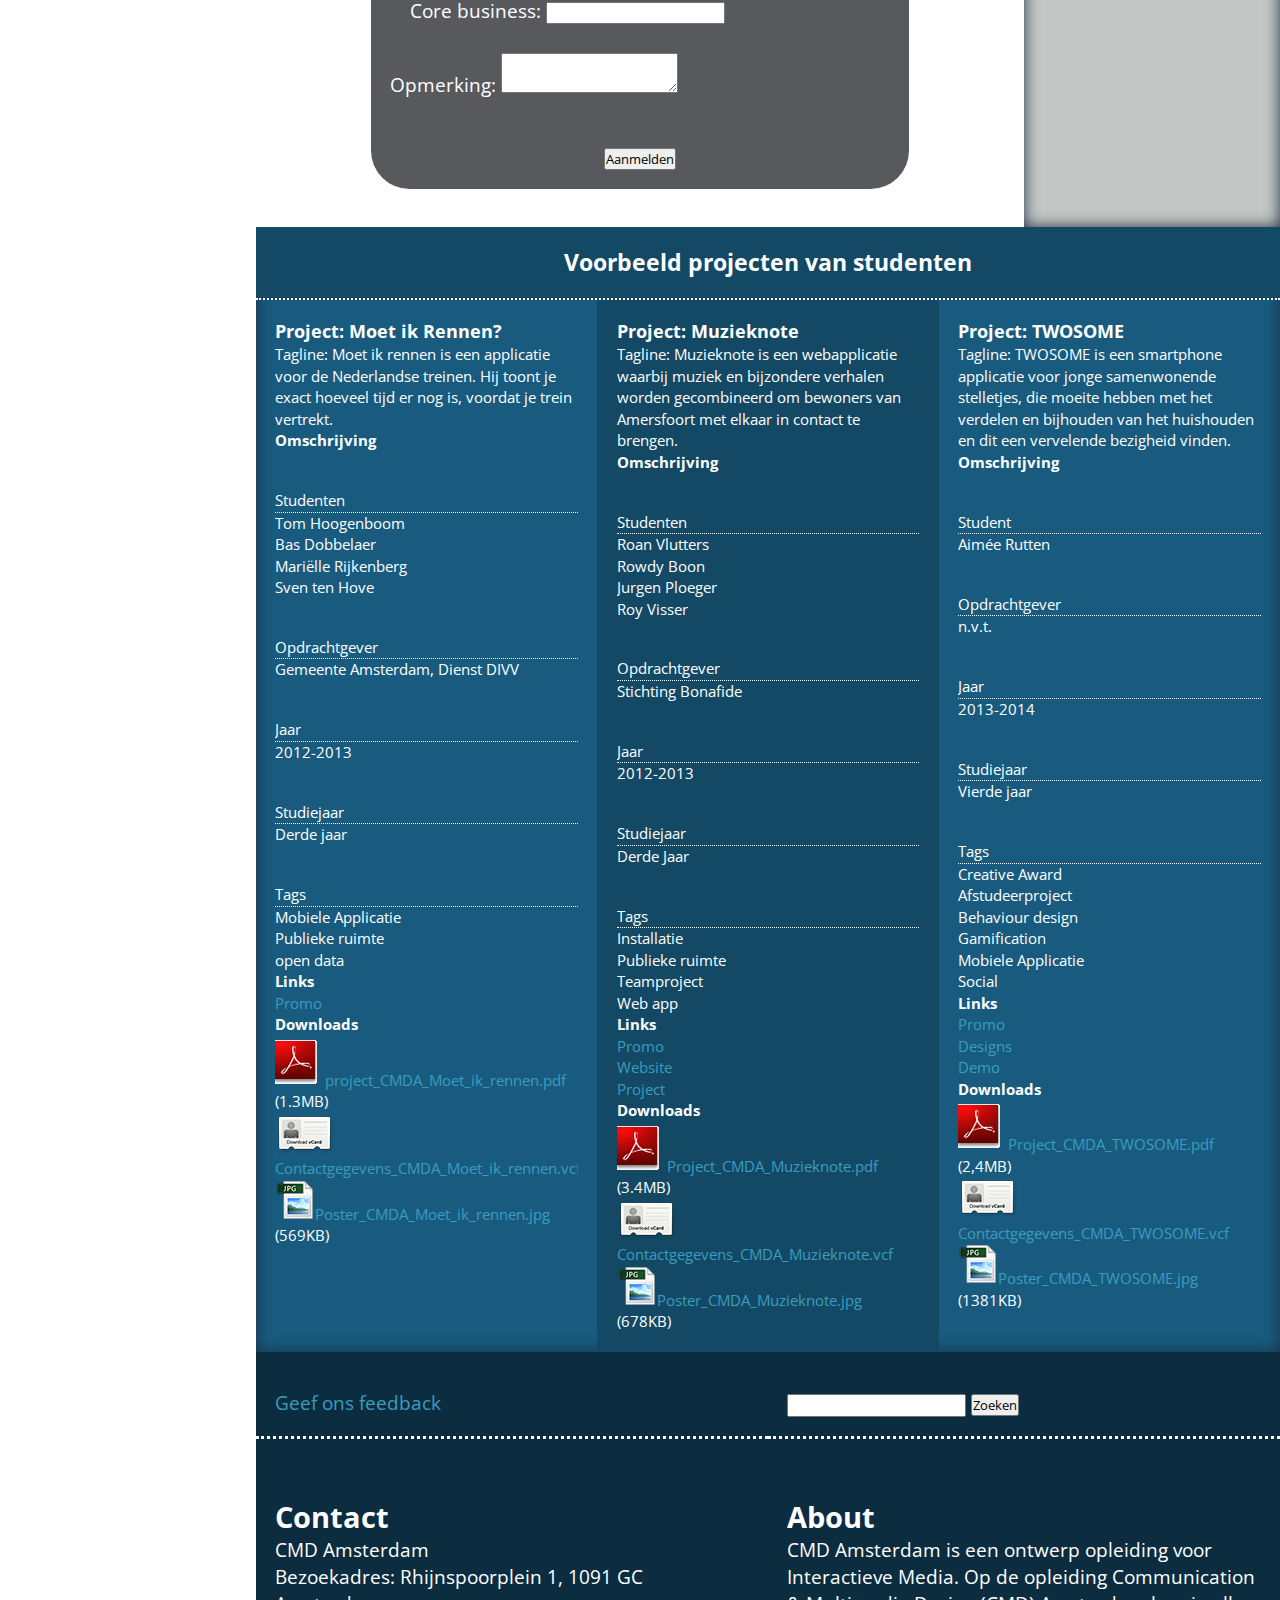
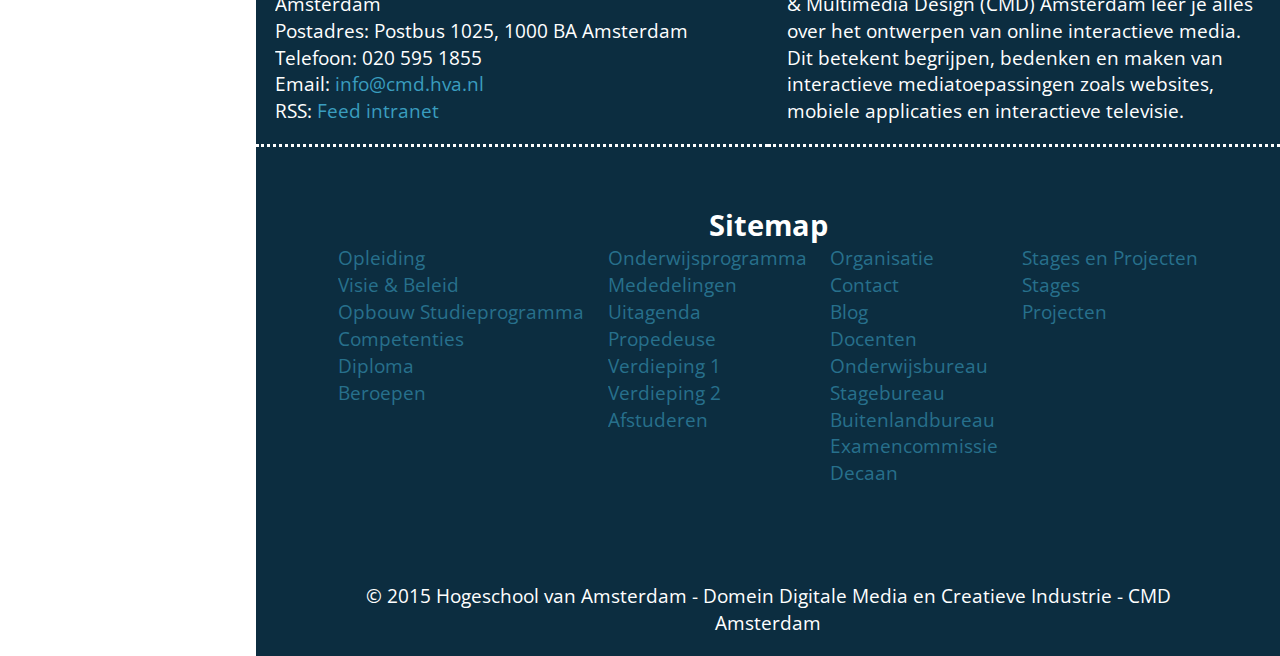
==== commit 74503262: "Formulier improve" ====
--- a/Eindtoets/Formulier/index.html
+++ b/Eindtoets/Formulier/index.html
@@ -13,10 +13,10 @@
         <header>
             <h1>CMD Amsterdam - Intranet</h1>
             <p>Communication and Multimedia Design is een ontwerpopleiding voor interactieve media in Amsterdam.</p>
-            <img class="headerImage" src="img/cmd_logo.png" alt="headerImage">
+            <img class="headerImage" src="img/cmd_logoS.png" alt="headerImage">
             <nav>
                 <ul>
-                    <li><a href="#">Home</a></li>
+                    <li><a href="#" class="active">Home</a></li>
                     <li><a href="#">Opleiding</a></li>
                     <li><a href="#">Onderwijsprogramma</a></li>
                     <li><a href="#">Organisatie</a></li>
@@ -24,26 +24,33 @@
                 </ul>
             </nav>
             <form method="get" action="Formulierpagina.html">
-                <label>
-                    Zoeken
                     <input type="search" placeholder="Zoek op titel, beschrijving, etc…" name="q">
-                </label>
                 <button type="submit">Zoek!</button>
             </form>
             <p class="to-profile"><a href="#Elena">Profielpagina Elena Harris</a></p>
         </header>
-
+        <div id="placeHolder"></div>
         <!-- Main article - Contact formulier  -->
-        <div class="mainContent">
         <main>
 
             <h1>Aanmelden</h1>
             <p>Bent u geïnteresseerd in samenwerken met CMD Amsterdam? Dat kan! Tijdens de opleiding werken studenten aan projecten voor echte opdrachtgevers. Ook lopen de studenten stage, in het tweede en afstudeerjaar.</p>
+            <picture> <!--Picture element-->
+                        <source media="(min-width: 65em)" srcset="img/fedbig.png">
+                        <source media="(min-width: 42em)" srcset="img/fedmed.png">
+                        <img src="img/fedsmall.png" alt="Welkom bij CMD">
+            </picture>
             <p>CMD Amsterdam zoekt altijd naar positieve verbindingen met de creatieve stad Amsterdam.</p>
+            <video id="videoSize" controls> <!--Video Element-->
+                        <source src="video/design.webm" type="video/webm">
+                        <source src="video/design.mp4" type="video/mp4">
+                        <source src="video/design.ogg" type="video/ogg">
+                        I'm sorry; your browser doesn't support this video.
+            </video>
             <p>Voor het aanmelden van stageplekken of projecten kunt u onderstaand formulier invullen. Wij nemen zo nodig contact met u op nadat het formulier is verstuurd. Voor vragen of opmerkingen kunt u <a href="#">contact</a> met ons op.</p>
-
-            <form method="post" action="Formulierpagina.html">
-
+            <input type="button" value="toch wel" class="hideButton" id="changeMind">
+            <form id="moveForm" method="post" action="Formulierpagina.html">
+               <input type="button" value="Niet nu" id="notNow">
                 <fieldset>
                     <legend>Contactgegevens</legend>
                     <label>
@@ -184,7 +191,6 @@
                 </fieldset>
 
                 <input type="submit" value="Aanmelden">
-
             </form>
 
         </main>
@@ -209,7 +215,7 @@
                         <dd>Sven ten Hove</dd>
 
                         <dt>Opdrachtgever</dt>
-                        <dd>Gemeeente Amsterdam, Dienst DIVV</dd>
+                        <dd>Gemeente Amsterdam, Dienst DIVV</dd>
 
                         <dt>Jaar</dt>
                         <dd>2012-2013</dd>
@@ -432,7 +438,7 @@
             -->
 
         </aside>
-        </div>
+
         <!-- Footer informatie -->
         <footer>
             <section id="sitemap">
@@ -493,7 +499,6 @@
             </section>
 
             <section id="search">
-                <h2>Zoeken</h2>
                 <form method="get" action="Formulierpagina.html">
                     <input type="search" name="q">
                     <input type="submit" value="Zoeken">
@@ -506,7 +511,6 @@
             </section>
 
             <section id="credits" lang="en">
-                <h2>Credits</h2>
                 <p>© 2015 Hogeschool van Amsterdam - Domein Digitale Media en Creatieve Industrie - CMD Amsterdam</p>
             </section>
 
@@ -515,4 +519,5 @@
         </footer>
 
     </body>
+    <script type="text/javascript" src="js/script.js"></script>
 </html>
--- a/Eindtoets/Formulier/css/style.css
+++ b/Eindtoets/Formulier/css/style.css
@@ -14,18 +14,22 @@
     font-size: 1.2em;
 }
 
+body{
+    display: flex;
+    flex-wrap: wrap;
+    justify-content:space-between;
+}
+
 li{
     list-style-type: none;
 }
 
-fieldset > label{
-    display: block;
-    width: 100%;
-    margin: 0.5em;
+body > main > article > header > p:nth-of-type(1):first-letter {
+    font-size: 2em;
 }
 
 /* unvisited link */
-a:link {
+a:link { /*Pseudo class*/
     color: #3A9DBF;
     text-decoration: none;
 }
@@ -50,149 +54,248 @@
 
 
 /*-------- Header + Flexbox --------*/
-body > header{
+body > header{ /*Sibling combinator*/
+    align-items: stretch;
     background: #ffcc00;
     color: #fff;
     display: flex;
+    flex-direction: row;
     flex-wrap: wrap;
+    height: 100%;
     justify-content: center;
-}
-
-.headerImage {
     order: -1;
+    position: fixed;
     width: 20%;
-    height: 20%;
-    margin: 1em auto auto auto;
-    transition: 0.5s;
-}
-
-.headerImage:hover{
-    transform: rotate(10deg);
-    transition: 0.5s;
-
+}
+
+#placeHolder{
+    display: block;
+    order: 0;
+    width: 20%;
 }
 
 body > header > p{
     text-align: center;
+    font-size: 80%;
 }
 
 body > header > form{
-    order: 2;
-    align-self: center;
-    margin-left: 6em;
+    margin: auto;
+    display: block;
+    order: 5;
 }
 
 body > header > nav{
+    margin: auto;
     order: 3;
-    margin: auto;
 }
 
 body > header > h1{
-    width: 100%;
+    font-size: 1.4em;
     text-align: center;
-    text-shadow:0 0 .1em white, 0 0 .4em white;
-}
-
-
+    text-shadow:0 0 .1em #333, 0 0 .4em #333; /*Text-shadow*/
+     -webkit-text-shadow:0 0 .1em #333, 0 0 .4em #333;
+        -moz-text-shadow:0 0 .1em #333, 0 0 .4em #333;
+    width: 100%;
+}
 
 body > header > nav > ul{
     display: flex;
     flex-wrap: wrap;
+    justify-content: center;
     text-align: center;
-    justify-content: center;
 }
 
 body > header > nav > ul > li{
-    display: block;
-    width: 11em;
-    height: 3em;
-    line-height: 3em;
+    width: 100%;
 }
 
 body > header > nav > ul > li > a{
+    display: block;
+    height: 2em;
+    line-height: 2em;
+    width: 100%;
     opacity: 0.6;
 }
 
 body > header > nav > ul > li > a:hover{
+    background: #EBBC00;
     opacity: 1;
+    box-shadow: inset 0 0 0.2rem black;
+    -webkit-box-shadow: inset 0 0 0.2rem black;
+    -moz-box-shadow: inset 0 0 0.2rem black;
+}
+
+.headerImage {
+    margin: auto;
+    max-width: 90%;
+    order: -1;
+    transition: 0.5s; /*Transition*/
+}
+
+.headerImage:hover{
+    transform: rotate(10deg); /*Transform*/
+    transition: 0.5s; /*Transition*/
 }
 
 .active{
+    background: #EBBC00;
     opacity: 1;
+    box-shadow: inset 0 0 0.2rem black;
+    -webkit-box-shadow: inset 0 0 0.2rem black;
+    -moz-box-shadow: inset 0 0 0.2rem black;
 }
 
 .to-profile{
+    width: 100%;
     order: 4;
-    align-self: center;
+}
+
+a[href="#Elena"]{ /*Attribute selector*/
+    color: red;
+    margin-right: 1rem;
+    display: block;
+    line-height: 2em;
+    width: 100%;
     opacity: 0.6;
-}
-
-.to-profile:hover{
+
+}
+a[href="#Elena"]:hover{
+    background: #EBBC00;
     opacity: 1;
-}
-
-a[href="#Elena"]{
-    color: #BF2A25;
-    margin-right: 1em;
+    box-shadow: inset 0 0 0.2rem black;
+    -webkit-box-shadow: inset 0 0 0.2rem black;
+    -moz-box-shadow: inset 0 0 0.2rem black;
 }
 
 
 
 /*-------- Hoofdcontent: Main + aside + related (incl flexbox) --------*/
-.mainContent{
+body > main{
+    margin: 0;
+    order: 1;
+    width: 60%;
+}
+
+main p{
+    max-width: 40em;
+    padding: 1rem;
+}
+
+main h1{
+    padding-left: 1rem;
+    padding-top: 2rem;
+}
+
+
+main form{
+    background: #57595D;
+    color: #fff;
+    width: 70%;
+    margin: 2rem auto 2rem auto;
+    border-radius: 2rem; /*Border-radius*/
+}
+
+picture > img{
+    max-width: 100%;
+}
+
+input:focus, textarea:focus{
+    background: #A1E08F;
+}
+
+main > form > input{
+    margin: 1rem auto 1rem auto;
+    display: block;
+}
+
+form fieldset{
+    padding: 1rem;
+    border: 0;
+    position: relative;
+}
+
+form label{
+    display: block;
+    width: 100%;
+    margin-bottom: 0.5rem;
+}
+
+form > fieldset:hover{
+    background: #7C8085;
+    transition: 0.8s;
+}
+
+legend{
+    top: 1rem;
+    position: relative;
+    border-bottom: 1px #fff dotted;
+    width: 100%;
+}
+
+aside{
+    background: #C3C7C5;
+    box-shadow: inset 0 0 15px #1D3042;
+    -webkit-box-shadow: inset 0 0 15px #1D3042;
+    -moz-box-shadow: inset 0 0 15px #1D3042;
+    color: #333;
+    font-size: 80%;
+    order: 2;
+    padding: 1rem;
+    width: 20%;
+}
+
+aside > section > article{
+    border-top: dotted white 0.1rem;
+    margin-top: 1rem;
+    padding-top: 1rem;
+}
+
+aside h2{
+    margin-top: 1rem;
+}
+
+.related{
+    background: #185B7F;
+    box-shadow: inset 0 0 15px #1D3042;
+    -webkit-box-shadow: inset 0 0 15px #1D3042;
+    -moz-box-shadow: inset 0 0 15px #1D3042;
+    color: #fff;
     display: flex;
     flex-wrap: wrap;
-    justify-content:space-between;
-}
-
-.mainContent > main{
-    width: 60%;
-    order: 1;
-    padding: 2em 2em 0 6em;
-
-}
-
-.mainContent > main > article > section > img{
-    max-height: 100%;
-    max-width: 100%;
-    margin: 1em;
-}
-
-aside{
-    width: 30%;
-    order: 2;
-    padding: 2em;
-    background: #BEC2C1;
-        -webkit-box-shadow: inset 0 0 15px #333;
-        -moz-box-shadow: inset 0 0 15px #333;
-            box-shadow: inset 0 0 15px #333;
-}
-
-aside > section > article{
-    border-top: dotted white 0.1em;
-    margin-top: 1em;
-    padding-top: 1em;
-}
-
-.related{
-    display: flex;
-    flex-wrap: wrap;
-    width: 100%;
+    font-size: 80%;
+    justify-content:space-around;
+    margin-left: 20%;
     order: 3;
-    background: #ffcc00;
-    justify-content:flex-start;
-     -webkit-box-shadow: inset 0 0 15px #333;
-        -moz-box-shadow: inset 0 0 15px #333;
-            box-shadow: inset 0 0 15px #333;
+    width: 100%;
 }
 
 .related > h2{
-    width: 100%;
+    background: #134965;
+    border-bottom: 2px dotted #fff;
     text-align: center;
+    width: 100%;
+    padding: 1rem;
 }
 
 .related > article{
     width: 33.3333333%;
+    padding: 1rem;
+}
+
+.related > article:nth-child(odd){
+    background: #134965;
+}
+
+dt{
+    border-bottom: 1px dotted #fff;
+    margin-top: 2rem;
+}
+
+#videoSize{
+    display: block;
+    margin: auto;
+    max-width: 100%;
 }
 
 a[href$=".pdf"]:before{
@@ -207,15 +310,33 @@
     content: url(../img/jpg.png);
 }
 
+.removeStyle{
+    display: none;
+}
+
+#notNow{
+    display: block;
+}
+
+#changeMind{
+    margin-left: 48%;
+}
+
+.hideButton{
+    display: none;
+}
 
 /*-------- Footer + Flexbox --------*/
 
 body > footer{
-    background: #303033;
+    background: #0C2D40;
     color: #fff;
     display: flex;
     flex-wrap: wrap;
     justify-content: space-around;
+    margin-left: 20%;
+    order: 4;
+    width: 100%;
 }
 
 #sitemap > h2{
@@ -236,141 +357,167 @@
     opacity: 1;
 }
 
+#contact, #feedback, #search, #about{
+    border-bottom: dotted white 0.2rem;
+    margin: 1rem auto 1rem auto;
+    padding: 1rem;
+    width: 50%;
+}
+
+#feedback{
+    order: 1;
+}
+
+#search{
+    order: 2;
+}
+
+#about{
+    order: 3;
+}
+
 #contact{
-    width: 50%;
     order: 3;
-    margin: 1em auto 1em auto;
-    padding: 1em;
-    border-bottom: dotted white 0.2em;
-}
-
-#feedback{
-    width: 50%;
-    order: 1;
-    margin: 1em auto 1em auto;
-    border-bottom: dotted white 0.2em;
-    padding: 1em;
-}
-
-a[href="#feedback"]{
+}
+
+#sitemap{
+    margin: 1rem auto 1rem auto;
+    order: 4;
+    padding: 1rem;
+    width: 90%;
+}
+
+#credits{
+    margin-top: 2rem;
+    order: 6;
+    padding: 1rem;
+    text-align: center;
+    width: 90%;
+}
+
+a[href="#feedback"]{ /*Attribute selector*/
     color: #DBB34D;
 }
 
-#search{
-    width: 50%;
-    order: 2;
-    margin: 1em auto 1em auto;
-    border-bottom: dotted white 0.2em;
-    padding: 1em;
-}
-
-#sitemap{
-    width: 90%;
-    order: 4;
-    margin: 1em auto 1em auto;
-    padding: 1em;
-}
-
-#about{
-    width: 50%;
-    order: 3;
-    margin: 1em auto 1em auto;
-    padding: 1em;
-    border-bottom: dotted white 0.2em;
-}
-
-#credits{
-    width: 90%;
-    order: 6;
-    text-align: center;
-    margin-top: 2em;
-    padding: 1em;
-}
-
-
-
 
 /*--------Media Queries--------*/
 
-/*--------Breakpoint Tablet Size--------
+/*--------Breakpoint Tablet Size--------*/
 @media only screen and (max-width: 1024px){
-    .mainContent > main{
-        width: 75%;
-        padding: 0.5em;
-    }
-
-    aside{
-        width: 25%;
-        padding: 0.5em;
+    html{
+        font-size: 1.1em;
     }
 
     body > header{
-        border-bottom-left-radius: 5em;
-    }
-
-    .mainContent > main > article > section > img{
-    max-height: 60%;
-    max-width: 60%;
-    margin: 0.5em;
-    }
-
-    .related > article{
-    width: 30%;
+        position: relative;
+        width: 100%;
+    }
+
+    #placeHolder{
+        display: none;
     }
 
     body > header > p:nth-child(2){
         display: none;
     }
 
-     body > header > nav > ul > li > a{
+    body > header > nav > ul > li{
+        width: 11em;
+    }
+
+    body > header > nav > ul > li > a{
         opacity: 1;
+    }
+
+    .headerImage{
+        max-width: 40%;
+    }
+
+     .to-profile{
+        width: 50%;
+    }
+
+    body > header > form{
+        width: 50%;
+    }
+
+    body > main{
+        width: 70%;
+    }
+
+    main form{
+        border-radius: 0;
+        margin: 0;
+        width: 100%;
+    }
+
+    aside{
+        padding: 0.5rem;
+        width: 30%;
+    }
+
+    .related{
+        margin: 0;
+        justify-content: flex-start;
+    }
+
+    .related > article{
+        width: 50%;
+    }
+
+    body > footer{
+        margin: 0;
     }
 
     #sitemap > ul > li > a, #sitemap > ul > li > ul > li > a{
         opacity: 1;
     }
-
-}
-
-/*--------Breakpoint Smartphone Size--------
-@media only screen and (max-width: 600px){
+}
+
+
+
+/*--------Breakpoint Smartphone Size--------*/
+@media only screen and (max-width: 667px){
+    html{
+        font-size: 1em;
+    }
+
+    headerImage{
+        max-width: 20em;
+    }
+
+    body > header{
+        width: 100%;
+    }
+
+    body > header > form{
+        margin: 1rem auto 1rem 30%;
+        width: auto;
+    }
+
+    body > header > nav{
+        width: 100%;
+    }
+
+    body > header > nav > ul > li{
+        width: 100%;
+    }
+
     body > header > h1, body > header > p{
         display: none;
     }
 
-    .headerImage{
-        width: 60%;
-        height: 60%;
-    }
-
-    .mainContent > main > article > section > img{
-    max-height: 90%;
-    max-width: 90%;
-    margin: auto;
-    }
-
-    body > header{
-        border-bottom-left-radius: 0;
-    }
-
-    body > header > form{
-        width: 100%;
-        margin: 1em 0 0 40%;
-    }
-
-    .mainContent > main, .mainContent > aside, .mainContent > .related{
-        width: 100%;
-    }
-
-    body > header > nav > ul > li{
-        width: 100%;
-        height: 2em;
-        line-height: 2em;
-}
+    body > main, body > aside, .related{
+        width: 100%;
+    }
+
+    body > main > article > section > img{
+        margin: auto;
+    }
 
     .related > article{
-    width: 100%;
-        padding: 1em;
+        margin-bottom: 2rem;
+        width: 100%;
     }
 
     #feedback, #about, #search{
@@ -384,29 +531,25 @@
     #sitemap > ul{
         justify-content: space-between;
     }
-
-}*/
-
-
-
-
-
-
-
-
-
-
-
-
-
-
-
-
-
-
-
-
-
-
-
-
+}
+
+
+
+
+
+
+
+
+
+
+
+
+
+
+
+
+
+
+
+
+
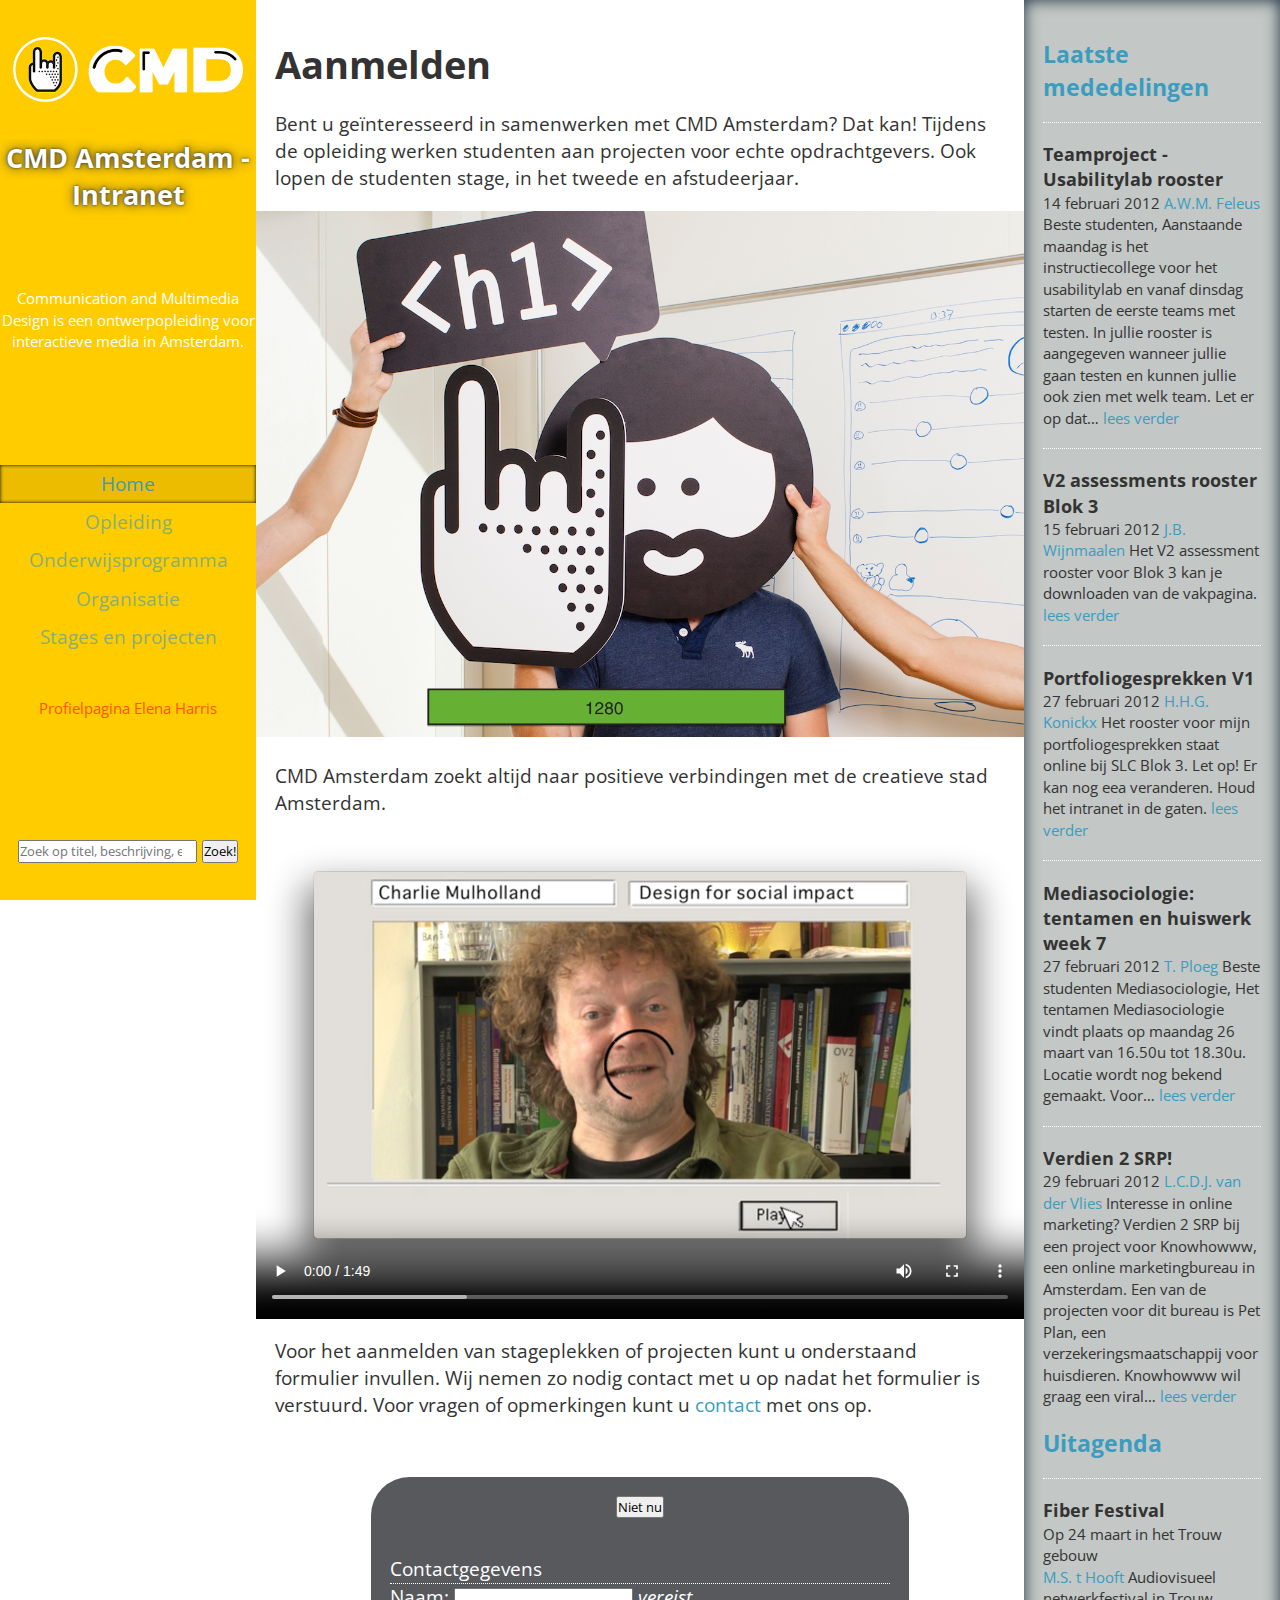
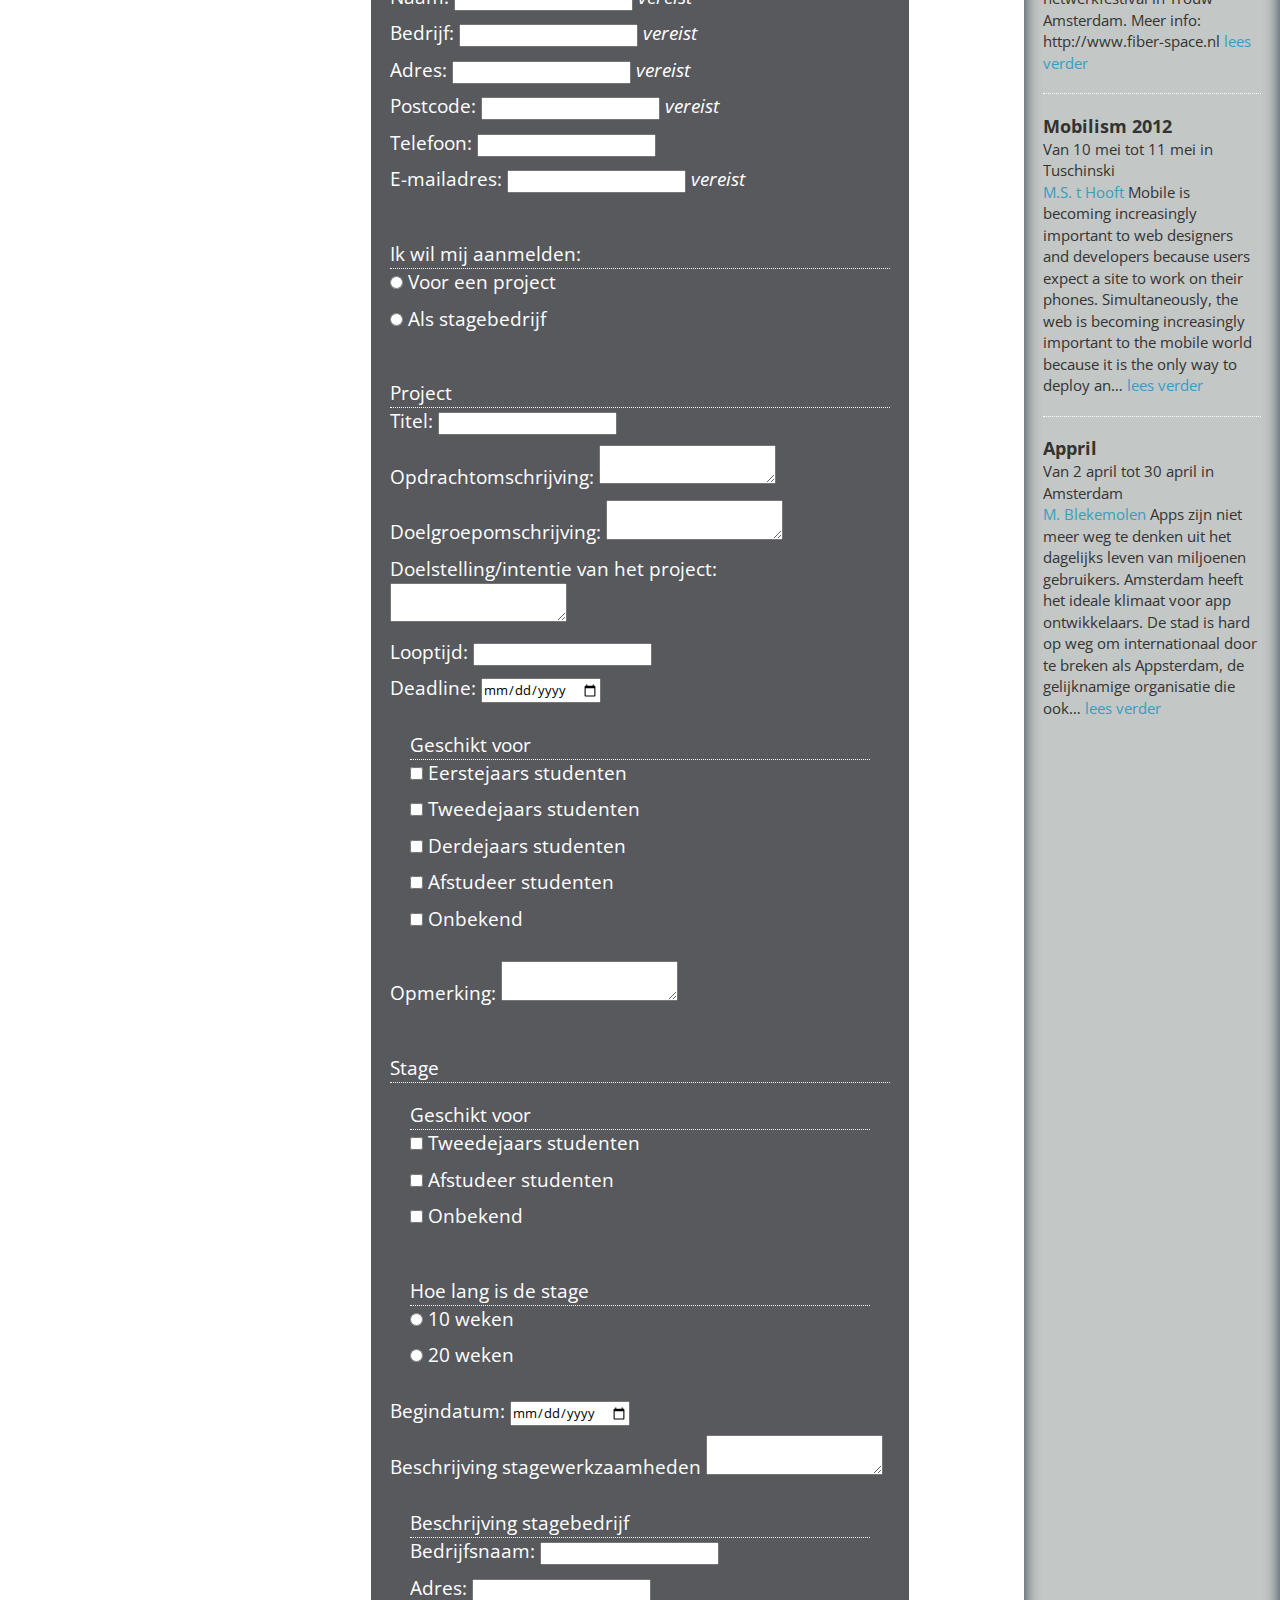
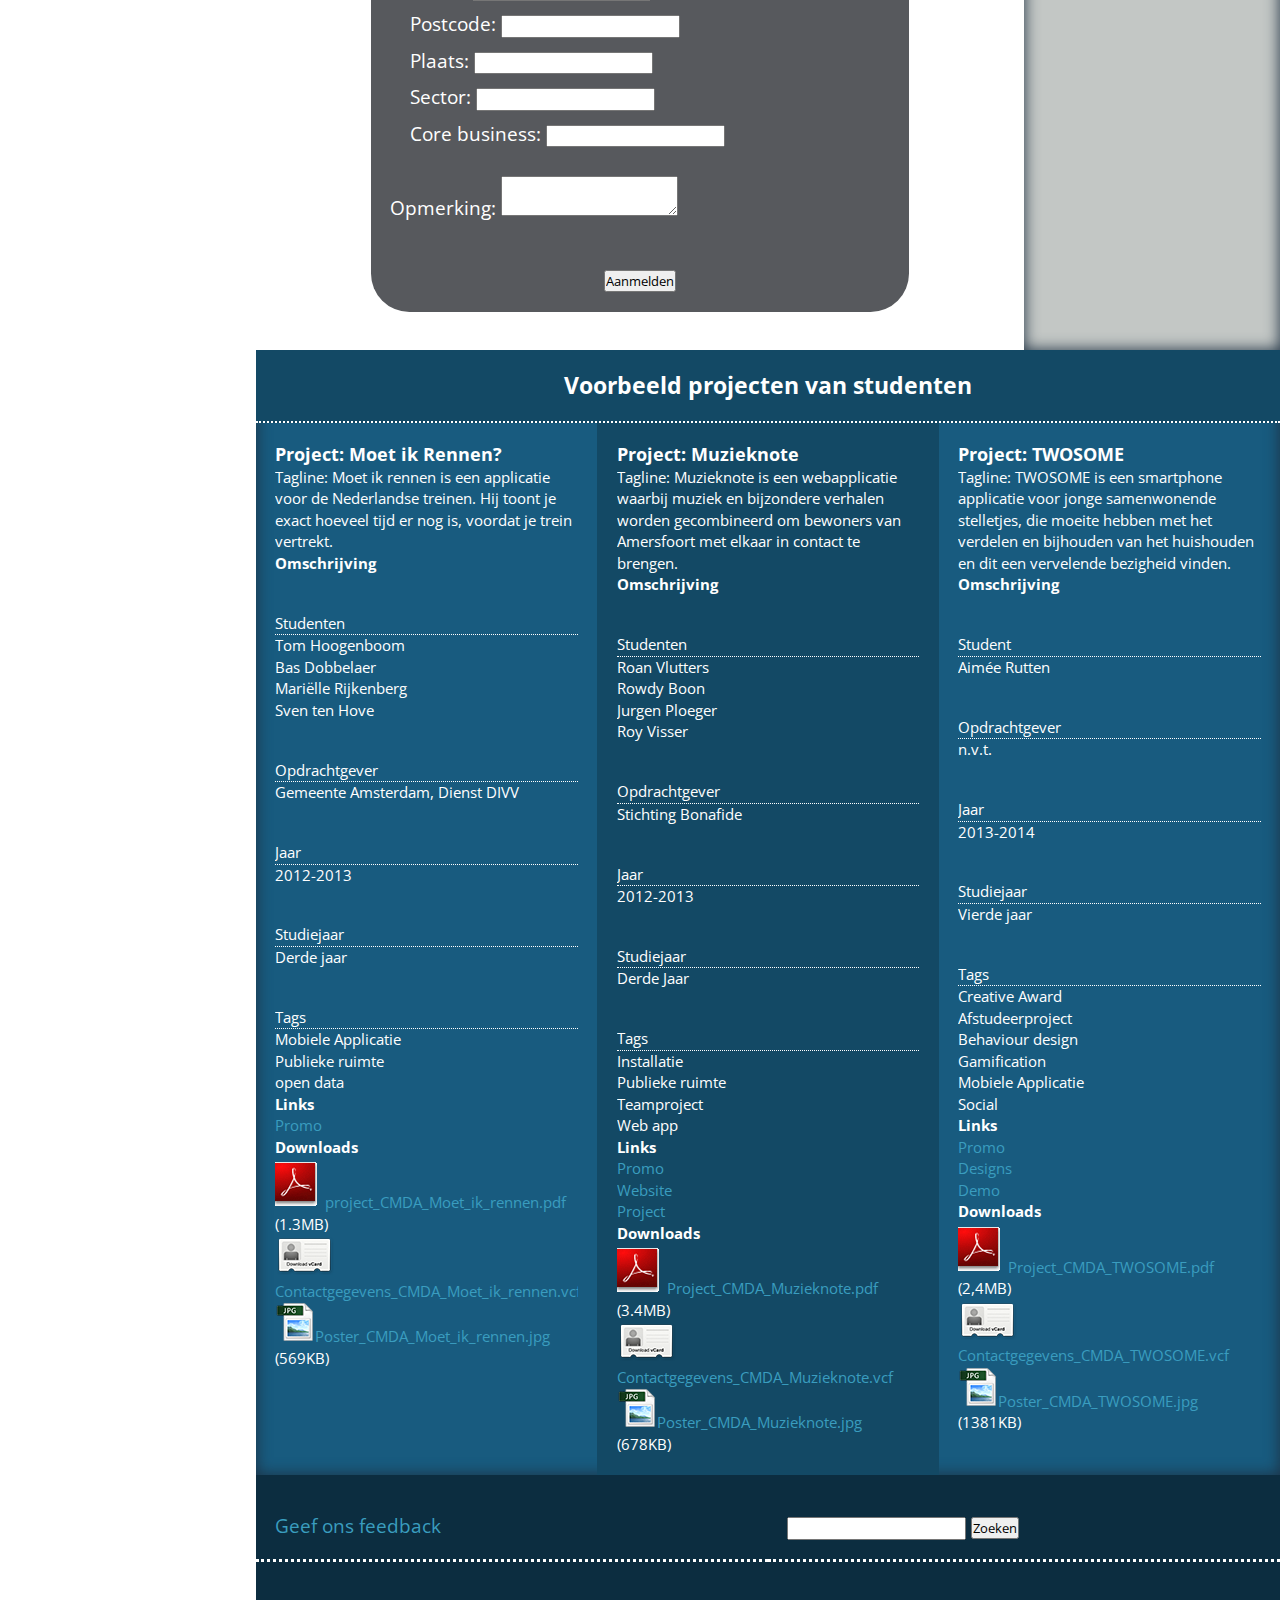
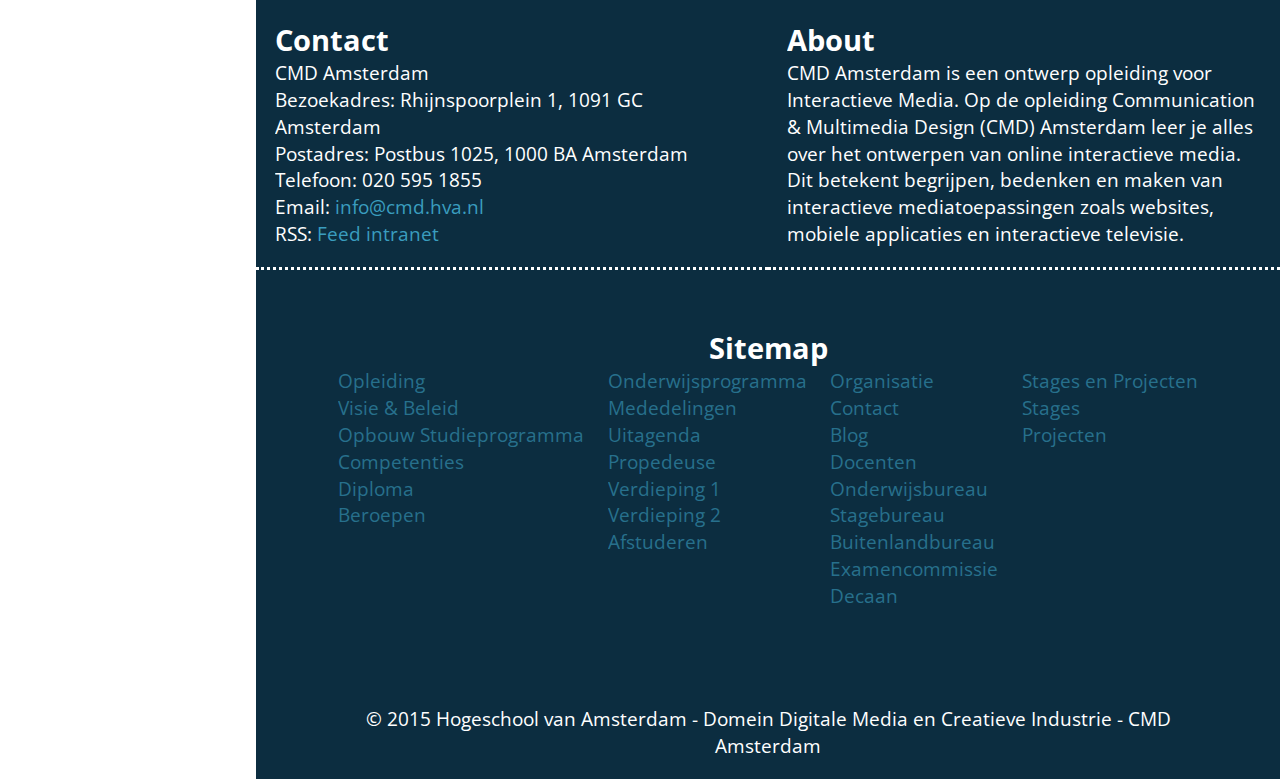
==== commit 10189b27: "Klaar voor toets" ====
--- a/Eindtoets/Formulier/index.html
+++ b/Eindtoets/Formulier/index.html
@@ -41,7 +41,7 @@
                         <img src="img/fedsmall.png" alt="Welkom bij CMD">
             </picture>
             <p>CMD Amsterdam zoekt altijd naar positieve verbindingen met de creatieve stad Amsterdam.</p>
-            <video id="videoSize" controls> <!--Video Element-->
+            <video id="videoSize" controls poster="img/design.png"> <!--Video Element-->
                         <source src="video/design.webm" type="video/webm">
                         <source src="video/design.mp4" type="video/mp4">
                         <source src="video/design.ogg" type="video/ogg">
